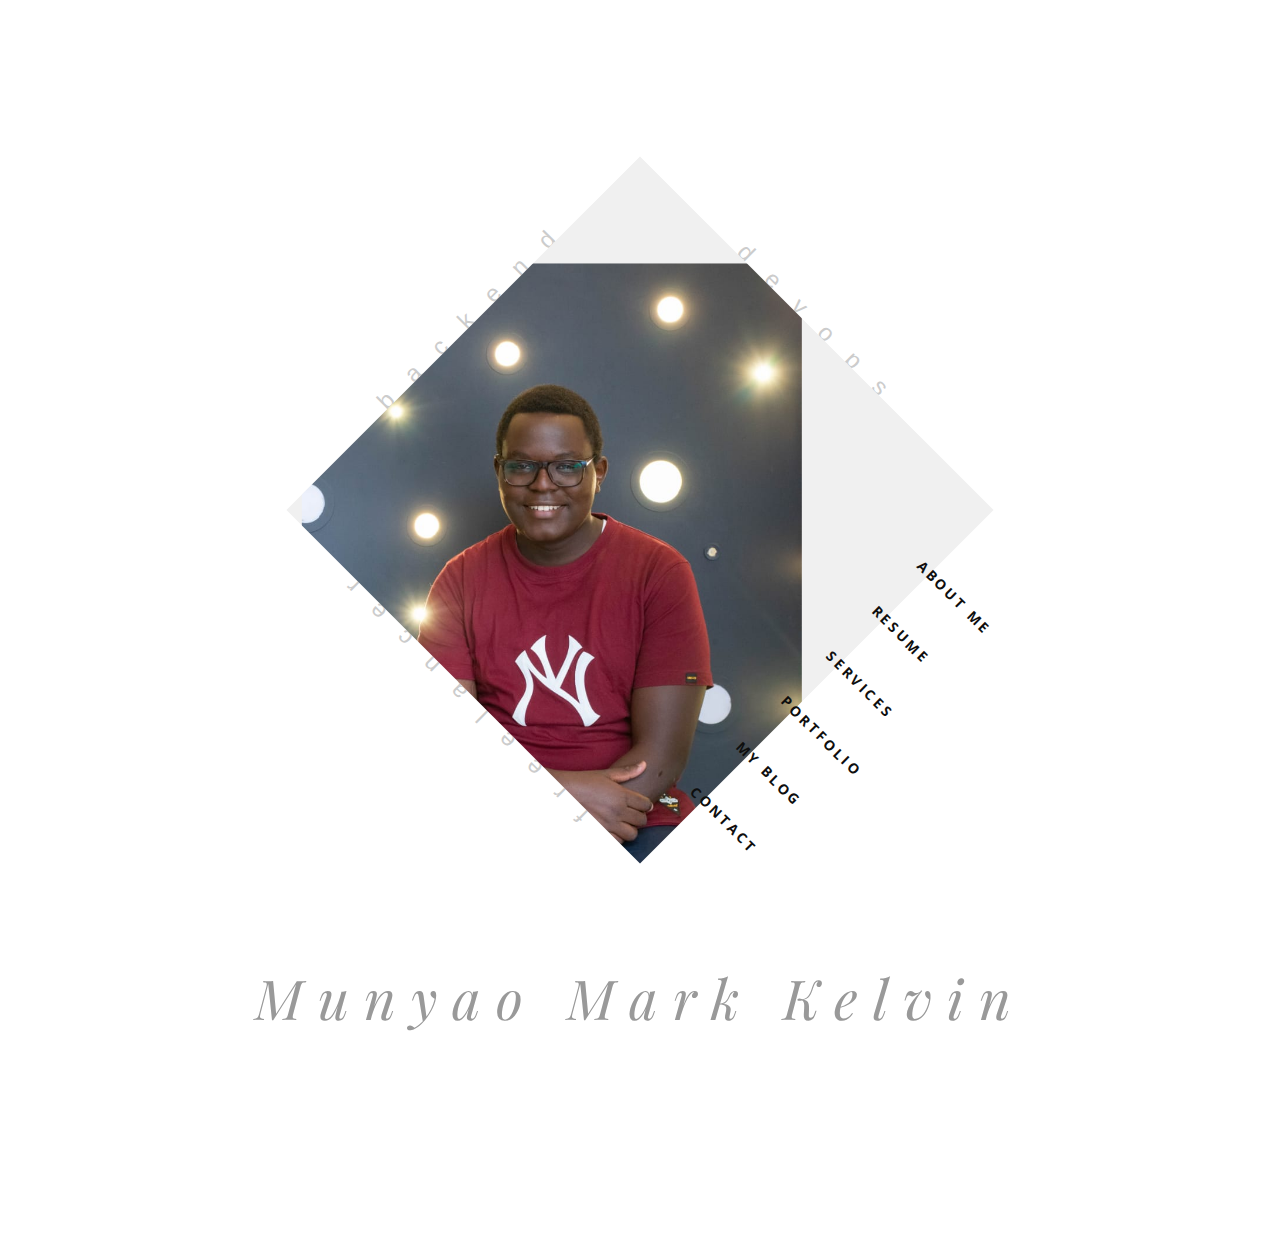
==== index.html @ 68ddbaa3 "initial commit" ====
<!DOCTYPE html>
<html class='no-js' >
	
	<head>
		<meta charset="utf-8">
		<meta http-equiv="X-UA-Compatible" content="IE=edge">
		<meta name="viewport" content="width=device-width, initial-scale=1">
		<!-- The above 3 meta tags *must* come first in the head; any other head content must come *after* these tags -->
	
		
		<title>Symp - Responsive One Page VCard/Resume HTML Template</title>
		
		<!--[if lt IE 9]>
		  <script src="//html5shim.googlecode.com/svn/trunk/html5.js"></script>
		<![endif]-->
		
		<link rel='stylesheet' type='text/css' href='bootstrap/css/bootstrap.min.css' >
		<link rel='stylesheet' type='text/css' href='css/ionicons.min.css' >
		
		<link rel='stylesheet' type='text/css' href='css/owl.carousel.css' >
		<link rel='stylesheet' type='text/css' href='css/owl.theme.css' >
		<link rel='stylesheet' type='text/css' href='css/owl.transitions.css' >
		<link rel='stylesheet' type='text/css' href='css/magnific-popup.css' >
		<link rel='stylesheet' type='text/css' href='css/style.css' >
		<link rel='stylesheet' type='text/css' href='css/color-default.css' >
		
		
	</head>
	
	<body style="background-color: rgb(73, 72, 72);">

		
		<!--=============================================================================
			Preloader
		===============================================================================-->
		<div id='preloader' >
			<div class='loader' >
				<img src='img/load.gif' alt='symp' >
			</div>
		</div>
		
		
		
		<!--=============================================================================
			Main Wrapper
		===============================================================================-->
		<div id='wrapper' >
			
			<!--=============================================================================
				Front Section
			===============================================================================-->
			<section class='front-section' >
				
				<div class='container' >
					
					
					<div class='transition-mask' ></div>
					
					
					<div class='front-person-img' >
						
						<!--person's image-->
						<img src='img/me.jpg' alt='Symp' >
						<!--/person's image-->
						
					</div>
					
					<!--person's titles-->
					<div class='front-person-titles' >
						
						<!--title1-->
						<span class='t1' >
							Backend
						</span>
						<!--/title1-->
						
						<!--title2-->
						<span class='t2' >
							DEVOPS
						</span>
						<!--/title2-->
						
						<!--title3-->
						<span class='t3' >
							Freelancer
						</span>
						<!--/title3-->
						
					</div>
					<!--/person's titles-->
					
					<nav class='front-person-links' >
						
						<!--
							navigation links, data-section attribute points towards the section with id to be opened. 
						-->
						
						<ul>
							
							<li>
								<a href='#' data-section='about' >About Me</a>
							</li>
							
							<li>
								<a href='#' data-section='resume' >Resume</a>
							</li>
							
							<li>
								<a href='#' data-section='services' >Services</a>
							</li>
							
							<li>
								<a href='#' data-section='portfolio' >Portfolio</a>
							</li>
							
							<li>
								<a href='#' data-section='blog' >My Blog</a>
							</li>
							
							<li>
								<a href='#' data-section='contact' >Contact</a>
							</li>
							
							
						</ul>
						
					</nav>
					
					
					
					<div class='front-heading text-center' >
						
						<h2>
							Munyao Mark Kelvin
						</h2>
						
					
						
					</div>
					
					
				</div>
				
			</section>
			<!--=============================================================================
				/Front Section
			===============================================================================-->
		
			<!--=============================================================================
				About Section
			===============================================================================-->
			<section id='about' class='about-section section' >
				
				<div class='basic-info section-block' >
					
					<div class='container' >
					
						<div class='section-header text-center' >
							
							<h2>Basic Info About Me</h2>
							
							<!--divider-->
							<div class='divider-draft center' ></div>
							<!--/divider-->
							
							
						</div>
						
						<div class='row' >
							
							<div class='col-md-4' >
								<div class='about-person-img' >
									
									<img src='img/me.jpg' alt='symp'>
									
								</div>
							
							</div>
							
							
							<div class='col-md-8 about-info' >
								
								
								
								
								<p>
									Lorem ipsum dolor sit amet, in quodsi vulputate pro. Ius illum vocent mediocritatem an, cum dicta iriure at. Ubique maluisset vel te, his dico vituperata ut. Pro ei phaedrum maluisset. Ex audire suavitate has, ei quodsi tacimates sapientem sed, pri zril ubique ut. Te cum tation munere noluisse. Enim torquatos ne pri, eum mollis salutandi corrumpit et, fugit apeirian duo ad. Ad oportere voluptatibus nec, sea ei civibus praesent. At timeam expetenda inciderint has. Invidunt constituto ne per, paulo omnium quaerendum his eu, cu congue consul cetero cum. Solet honestatis et eum. Lorem ipsum dolor sit amet, in quodsi vulputate pro. Ius illum vocent mediocritatem an, cum dicta iriure at. Ubique maluisset vel te, his dico vituperata ut. Pro ei phaedrum maluisset. Ex audire suavitate has, ei quodsi tacimates sapientem sed, pri zril ubique ut. Te cum tation munere noluisse. Enim torquatos ne pri, eum mollis salutandi corrumpit et, fugit apeirian duo ad.
								</p>
								
								<div class='clearfix' ></div>
								
								
								<ul class='info-list' >
									
									<li>
										<div class='inner' >
											<h4>Name</h4>
											<p>Munyao Mark Kelvin</p>
										</div>
									</li>
									<li>
										<div class='inner' >
											<h4>Age</h4>
											<p>21 Years</p>
										</div>
									</li>
									<li>
										<div class='inner' >
											<h4>Website</h4>
											<p>example.com</p>
										</div>
									</li>
									<li>
										<div class='inner' >
											<h4>Hometown</h4>
											<p>Nairobi</p>
										</div>
									</li>
									
									
									
								</ul>
								
								<a href='#' class='symp-btn' >Hire Me For Work</a>
								
								<a href='#' class='symp-btn link-btn' ><i class='ion-ios-download' ></i>Download Resume</a>
								
							</div>
						
							
						
						</div>
						
						
						
						
					</div>
					
					
				</div>
				
				
				
				
					
				
				
				
				
				<div class='footer bg-lightgray section-block' >
					
					<div class='container' >
						
						<div class='row' >
							
							<div class='col-xs-6 text-left' >
								<h4>Johny Doe</h4>
							</div>
							
							<div class='col-xs-6 text-right' >
								<ul class='footer-social' >
									<li>
										<a href='#' >
											<i class='ion-social-facebook' ></i>
										</a>
									</li>
									<li>
										<a href='#' >
											<i class='ion-social-twitter' ></i>
										</a>
									</li>
									<li>
										<a href='#' >
											<i class='ion-social-pinterest' ></i>
										</a>
									</li>
									<li>
										<a href='#' >
											<i class='ion-social-dribbble' ></i>
										</a>
									</li>
								</ul>
							</div>
							
						</div>
						
						
					</div>
					
				</div>
				
				
			</section>
			<!--=============================================================================
				/About Section
			===============================================================================-->
			
			<!--=============================================================================
				Resume Section
			===============================================================================-->
			<section id='resume' class='resume-section section' >
				
				<div class='container' >
					<div class='row' >
						<div class='col-md-6 col-md-offset-3' >
							<div class='section-header text-center' >
								
								<h2 class='animate text-over-block' >My Resume</h2>
								
								<!--divider-->
								<div class='divider-draft center' ></div>
								<!--/divider-->
								
								
							</div>
						</div>
					</div>
				</div>
				
				<div class='timeline-block section-block' >
					<div class='container' >
						<ul class='timeline' >
							
							<li class='timeline-header' >
								<h4>Education</h4>
							</li>
							
							<li>
								
								<div class='timeline-desc' >
									
									<h4>2021-2022</h4>
									
								</div>
								
								<div class='timeline-content' >
									
									<h4>Software Engineering</h4>
									<span>@Moringa School</span>
									
									<p>
										Consul latine iudicabit eu vel. Cu has animal eruditi voluptatibus. Eu volumus explicari sed. Mel mutat vituperata suscipiantur et, et fabellas explicari adipiscing quo.
									</p>
									
								</div>
								
							</li>
							
						
									
								
							
							<li class='timeline-header' >
								<h4>Experience</h4>
							</li>
							
							
							<li>
								
								<div class='timeline-desc' >
									
									<h4>2005-2007</h4>
									
								</div>
								
								<div class='timeline-content' >
									
									<h4>Web Designer</h4>
									<span>@Themeforest</span>
									
									<p>
										Consul latine iudicabit eu vel. Cu has animal eruditi voluptatibus. Eu volumus explicari sed. Mel mutat vituperata suscipiantur et, et fabellas explicari adipiscing quo.
									</p>
									
								</div>
								
							</li>
							
							<li class='inverse' >
								
								<div class='timeline-desc' >
									
									<h4>2005-2007</h4>
									
								</div>
								
								<div class='timeline-content' >
									
									<h4>Web Developer</h4>
									<span>@CodeCanyon</span>
									
									<p>
										Consul latine iudicabit eu vel. Cu has animal eruditi voluptatibus. Eu volumus explicari sed. Mel mutat vituperata suscipiantur et, et fabellas explicari adipiscing quo.
									</p>
									
								</div>
								
							</li>
							
							<li>
								
								<div class='timeline-desc' >
									
									<h4>2005-2007</h4>
									
								</div>
								
								<div class='timeline-content' >
									
									<h4>Blogger</h4>
									<span>@blogspot</span>
									
									<p>
										Consul latine iudicabit eu vel. Cu has animal eruditi voluptatibus. Eu volumus explicari sed. Mel mutat vituperata suscipiantur et, et fabellas explicari adipiscing quo.
									</p>
									
								</div>
								
							</li>
							
							
						</ul>
					</div>
				</div>
				
				
				
				
				<div class='footer bg-lightgray section-block' >
					
					<div class='container' >
						
						<div class='row' >
							
							<div class='col-xs-6 text-left' >
								<h4>Johny Doe</h4>
							</div>
							
							<div class='col-xs-6 text-right' >
								<ul class='footer-social' >
									<li>
										<a href='#' >
											<i class='ion-social-facebook' ></i>
										</a>
									</li>
									<li>
										<a href='#' >
											<i class='ion-social-twitter' ></i>
										</a>
									</li>
									<li>
										<a href='#' >
											<i class='ion-social-pinterest' ></i>
										</a>
									</li>
									<li>
										<a href='#' >
											<i class='ion-social-dribbble' ></i>
										</a>
									</li>
								</ul>
							</div>
							
						</div>
						
						
					</div>
					
				</div>
				
				
			</section>
			<!--=============================================================================
				/Resume Section
			===============================================================================-->
			
			
			<!--=============================================================================
				Services Section
			===============================================================================-->
			<section id='services' class='services-section section' >
				
				<div class='container' >
					<div class='row' >
						<div class='col-md-6 col-md-offset-3' >
							<div class='section-header main-title text-center' >
								
								<h2 class='animate text-over-block' >My Services</h2>
								
								<!--divider-->
								<div class='divider-draft center' ></div>
								<!--/divider-->
								
								<p>
									I provide <b>high quality</b> services. My services that I provide are listed below. Hope you will like them. Lorem ipsum dolor.
								</p>
								
							</div>
						</div>
					</div>
				</div>
				
				<div class='services-block section-block' >
					
					<div class='container' >
						
						<div class='row' >
							
							<div class='col-md-3' >
								<div class='service' >
									<div class='icon' >
										<i class='ion-ios-camera' ></i>
									</div>
									
									<div class='content' >
										
										<h4>Photography</h4>
										
										<p>
											Ut aboramus, numquam corpora qui naex. Dolore aliquando id duo, voluptua laboramus quo ad.
										</p>
										
									</div>
								</div>
							</div>
							
							<div class='col-md-3' >
								<div class='service' >
									<div class='icon' >
										<i class='ion-code' ></i>
									</div>
									
									<div class='content' >
										
										<h4>Coding</h4>
										
										<p>
											Ut aboramus, numquam corpora qui naex. Dolore aliquando id duo, voluptua laboramus quo ad.
										</p>
										
									</div>
								</div>
							</div>
							
							<div class='col-md-3' >
								<div class='service' >
									<div class='icon' >
										<i class='ion-ios-lightbulb' ></i>
									</div>
									
									<div class='content' >
										
										<h4>Creativity</h4>
										
										<p>
											Ut aboramus, numquam corpora qui naex. Dolore aliquando id duo, voluptua laboramus quo ad.
										</p>
										
									</div>
								</div>
							</div>
							
							<div class='col-md-3' >
								<div class='service' >
									<div class='icon' >
										<i class='ion-ios-monitor' ></i>
									</div>
									
									<div class='content' >
										
										<h4>Web Design</h4>
										
										<p>
											Ut aboramus, numquam corpora qui naex. Dolore aliquando id duo, voluptua laboramus quo ad.
										</p>
										
									</div>
								</div>
							</div>
							
						</div>
						
						<div class='row' >
							
							<div class='col-md-3' >
								<div class='service' >
									<div class='icon' >
										<i class='ion-ios-camera' ></i>
									</div>
									
									<div class='content' >
										
										<h4>Photography</h4>
										
										<p>
											Ut aboramus, numquam corpora qui naex. Dolore aliquando id duo, voluptua laboramus quo ad.
										</p>
										
									</div>
								</div>
							</div>
							
							<div class='col-md-3' >
								<div class='service' >
									<div class='icon' >
										<i class='ion-code' ></i>
									</div>
									
									<div class='content' >
										
										<h4>Coding</h4>
										
										<p>
											Ut aboramus, numquam corpora qui naex. Dolore aliquando id duo, voluptua laboramus quo ad.
										</p>
										
									</div>
								</div>
							</div>
							
							<div class='col-md-3' >
								<div class='service' >
									<div class='icon' >
										<i class='ion-ios-lightbulb' ></i>
									</div>
									
									<div class='content' >
										
										<h4>Creativity</h4>
										
										<p>
											Ut aboramus, numquam corpora qui naex. Dolore aliquando id duo, voluptua laboramus quo ad.
										</p>
										
									</div>
								</div>
							</div>
							
							<div class='col-md-3' >
								<div class='service' >
									<div class='icon' >
										<i class='ion-ios-monitor' ></i>
									</div>
									
									<div class='content' >
										
										<h4>Web Design</h4>
										
										<p>
											Ut aboramus, numquam corpora qui naex. Dolore aliquando id duo, voluptua laboramus quo ad.
										</p>
										
									</div>
								</div>
							</div>
							
						</div>
						
					</div>
					
				</div>
				
				
				
				<div class='process-block bg-lightgray section-block' >
					<div class='container' >
						
						<div class='section-header text-center' >
							<h2>Work Process</h2>
							<!--divider-->
							<div class='divider-draft center' ></div>
							<!--/divider-->
						</div>
						
						<div class='row' >
							
							<div class='col-md-3' >
								
								<div class='process' >
									
									<div class='number' >
										<span>01</span>
									</div>
									
									<div class='content' >
										
										<h4>Design</h4>
										
										<p>
											Lorem ipsum dolor sit amet is simply a dummy text used by typeset industries. Lorem ipsum dolor.
										</p>
										
									</div>
									
								</div>
								
							</div>
							
							<div class='col-md-3' >
								
								<div class='process' >
									
									<div class='number' >
										<span>02</span>
									</div>
									
									<div class='content' >
										
										<h4>Develop</h4>
										
										<p>
											Lorem ipsum dolor sit amet is simply a dummy text used by typeset industries. Lorem ipsum dolor.
										</p>
										
									</div>
									
								</div>
								
							</div>
							
							<div class='col-md-3' >
								
								<div class='process' >
									
									<div class='number' >
										<span>03</span>
									</div>
									
									<div class='content' >
										
										<h4>Publish</h4>
										
										<p>
											Lorem ipsum dolor sit amet is simply a dummy text used by typeset industries. Lorem ipsum dolor.
										</p>
										
									</div>
									
								</div>
								
							</div>
							
							<div class='col-md-3' >
								
								<div class='process last' >
									
									<div class='number' >
										<span>04</span>
									</div>
									
									<div class='content' >
										
										<h4>Enjoy</h4>
										
										<p>
											Lorem ipsum dolor sit amet is simply a dummy text used by typeset industries. Lorem ipsum dolor.
										</p>
										
									</div>
									
								</div>
								
							</div>
							
							
							
						</div>
						
					</div>
				</div>
				
				<div class='testimonials-block section-block' >
					<div class='container' >
					
						<div class='section-header text-center' >
							
							<h2 class='animate text-over-block' >Testimonials</h2>
								
							<!--divider-->
							<div class='divider-draft center' ></div>
							<!--/divider-->
							
							
						</div>
						
						<div class='row' >
							
							<div class='col-md-8 col-md-offset-2' >
								
								<div class='testimonials-slider' >
									
									<div class='testimonial' >
										<p>
											Ad oportere voluptatibus nec, sea ei civibus praesent. At timeam expetenda inciderint has. Invidunt constituto ne per, paulo omnium quaerendum his eu, cu congue consul cetero. Invidunt constituto ne per, paulo omnium quaerendum his eu, cu congue consul cetero.
										</p>
										
										<div class='author' >
											<h4>Jack Smith</h4>
											<p>CEO at Google</p>
										</div>
									</div>
									
									<div class='testimonial' >
										<p>
											Ad oportere voluptatibus nec, sea ei civibus praesent. At timeam expetenda inciderint has. Invidunt constituto ne per, paulo omnium quaerendum his eu, cu congue consul cetero. Invidunt constituto ne per, paulo omnium quaerendum his eu, cu congue consul cetero.
										</p>
										
										<div class='author' >
											<h4>Jessica Smith</h4>
											<p>CEO at Google</p>
										</div>
									</div>
									
									<div class='testimonial' >
										<p>
											Ad oportere voluptatibus nec, sea ei civibus praesent. At timeam expetenda inciderint has. Invidunt constituto ne per, paulo omnium quaerendum his eu, cu congue consul cetero. Invidunt constituto ne per, paulo omnium quaerendum his eu, cu congue consul cetero.
										</p>
										
										<div class='author' >
											<h4>Jim Smith</h4>
											<p>CEO at Google</p>
										</div>
									</div>
									
									
									
									
								</div>
								
							</div>
							
						</div>
					
					</div>
				</div>
				
				<div class='footer bg-lightgray section-block' >
					
					<div class='container' >
						
						<div class='row' >
							
							<div class='col-xs-6 text-left' >
								<h4>Johny Doe</h4>
							</div>
							
							<div class='col-xs-6 text-right' >
								<ul class='footer-social' >
									<li>
										<a href='#' >
											<i class='ion-social-facebook' ></i>
										</a>
									</li>
									<li>
										<a href='#' >
											<i class='ion-social-twitter' ></i>
										</a>
									</li>
									<li>
										<a href='#' >
											<i class='ion-social-pinterest' ></i>
										</a>
									</li>
									<li>
										<a href='#' >
											<i class='ion-social-dribbble' ></i>
										</a>
									</li>
								</ul>
							</div>
							
						</div>
						
						
					</div>
					
				</div>
				
				
			</section>
			<!--=============================================================================
				/Services Section
			===============================================================================-->
			
			
			<!--=============================================================================
				Portfolio Section
			===============================================================================-->
			<section id='portfolio' class='portfolio-section section' >
				
				<div class='portfolio-block section-block' >
					
					<div class='container' >
					
						<div class='row' >
							<div class='col-md-6 col-md-offset-3' >
								
								<div class='section-header text-center' >
								
									<h2 class='animate text-over-block' >Portfolio</h2>
									
									<!--divider-->
									<div class='divider-draft center' ></div>
									<!--/divider-->
									
									<p>
										Check out my works. Lorem ipsum dolor sit amet is simply a dummy text. Lorem ipsum dolor sit amet.
									</p>
								
								</div>
								
							</div>
						</div>
						
						<div id='portfolio-filters' >
							<ul>
								<li>
									<a href='#' data-group='all' class='active' >All</a>
								</li>
								<li>
									<a href='#' data-group='web' >Web</a>
								</li>
								<li>
									<a href='#' data-group='tech' >Tech</a>
								</li>
								<li>
									<a href='#' data-group='photography' >Photography</a>
								</li>
							</ul>
						</div>
						
						<div id='portfolio-grid' class='portfolio-items' >
							
							<div class='item' data-groups='["all","web","photography"]' >
								<div class='inner' >
									
									<img alt='symp' src='img/portfolio/1.jpg' >
									
									<div class='caption' >
										
										<div class='caption-inner' >
										
											<h4>Project Title</h4>
											
											<ul class='links' >
												
												<li>
													<a href='work.html' >
														<i class='ion-ios-plus-empty' ></i>
													</a>
												</li>
												
												<li>
													<a href='img/portfolio/1.jpg' class='image-link' >
														<i class='ion-ios-search' ></i>
													</a>
												</li>
												
											</ul>
										
										</div>
										
										
									</div>
									
								</div>
							</div>
							
							<div class='item' data-groups='["all","photography","tech"]' >
								<div class='inner' >
									
									<img alt='symp' src='img/portfolio/2.jpg' >
									
									<div class='caption' >
										
										<div class='caption-inner' >
										
											<h4>Project Title</h4>
											
											<ul class='links' >
												
												<li>
													<a href='work.html' >
														<i class='ion-ios-plus-empty' ></i>
													</a>
												</li>
												
												<li>
													<a href='img/portfolio/2.jpg' class='image-link' >
														<i class='ion-ios-search' ></i>
													</a>
												</li>
												
											</ul>
										
										</div>
										
										
									</div>
									
								</div>
							</div>
							
							<div class='item' data-groups='["all","web","tech"]' >
								<div class='inner' >
									
									<img alt='symp' src='img/portfolio/3.jpg' >
									
									<div class='caption' >
										
										<div class='caption-inner' >
										
											<h4>Project Title</h4>
											
											<ul class='links' >
												
												<li>
													<a href='work.html' >
														<i class='ion-ios-plus-empty' ></i>
													</a>
												</li>
												
												<li>
													<a href='img/portfolio/3.jpg' class='image-link' >
														<i class='ion-ios-search' ></i>
													</a>
												</li>
												
											</ul>
										
										</div>
										
										
									</div>
									
								</div>
							</div>
							
							<div class='item' data-groups='["all","web"]' >
								<div class='inner' >
									
									<img alt='symp' src='img/portfolio/4.jpg' >
									
									<div class='caption' >
										
										<div class='caption-inner' >
										
											<h4>Project Title</h4>
											
											<ul class='links' >
												
												<li>
													<a href='work.html' >
														<i class='ion-ios-plus-empty' ></i>
													</a>
												</li>
												
												<li>
													<a href='img/portfolio/4.jpg' class='image-link' >
														<i class='ion-ios-search' ></i>
													</a>
												</li>
												
											</ul>
										
										</div>
										
										
									</div>
									
								</div>
							</div>
							
							<div class='item' data-groups='["all","tech"]' >
								<div class='inner' >
									
									<img alt='symp' src='img/portfolio/5.jpg' >
									
									<div class='caption' >
										
										<div class='caption-inner' >
										
											<h4>Project Title</h4>
											
											<ul class='links' >
												
												<li>
													<a href='work.html' >
														<i class='ion-ios-plus-empty' ></i>
													</a>
												</li>
												
												<li>
													<a href='img/portfolio/5.jpg' class='image-link' >
														<i class='ion-ios-search' ></i>
													</a>
												</li>
												
											</ul>
										
										</div>
										
										
									</div>
									
								</div>
							</div>
							
							<div class='item' data-groups='["all","photography"]' >
								<div class='inner' >
									
									<img alt='symp' src='img/portfolio/6.jpg' >
									
									<div class='caption' >
										
										<div class='caption-inner' >
										
											<h4>Project Title</h4>
											
											<ul class='links' >
												
												<li>
													<a href='work.html' >
														<i class='ion-ios-plus-empty' ></i>
													</a>
												</li>
												
												<li>
													<a href='img/portfolio/6.jpg' class='image-link' >
														<i class='ion-ios-search' ></i>
													</a>
												</li>
												
											</ul>
										
										</div>
										
										
									</div>
									
								</div>
							</div>
							
							<div class='item' data-groups='["all","web"]' >
								<div class='inner' >
									
									<img alt='symp' src='img/portfolio/7.jpg' >
									
									<div class='caption' >
										
										<div class='caption-inner' >
										
											<h4>Project Title</h4>
											
											<ul class='links' >
												
												<li>
													<a href='work.html' >
														<i class='ion-ios-plus-empty' ></i>
													</a>
												</li>
												
												<li>
													<a href='img/portfolio/7.jpg' class='image-link' >
														<i class='ion-ios-search' ></i>
													</a>
												</li>
												
											</ul>
										
										</div>
										
										
									</div>
									
								</div>
							</div>
							
							<div class='item' data-groups='["all","tech"]' >
								<div class='inner' >
									
									<img alt='symp' src='img/portfolio/8.jpg' >
									
									<div class='caption' >
										
										<div class='caption-inner' >
										
											<h4>Project Title</h4>
											
											<ul class='links' >
												
												<li>
													<a href='work.html' >
														<i class='ion-ios-plus-empty' ></i>
													</a>
												</li>
												
												<li>
													<a href='img/portfolio/8.jpg' class='image-link' >
														<i class='ion-ios-search' ></i>
													</a>
												</li>
												
											</ul>
										
										</div>
										
										
									</div>
									
								</div>
							</div>
							
							<div class='item' data-groups='["all","photography"]' >
								<div class='inner' >
									
									<img alt='symp' src='img/portfolio/9.jpg' >
									
									<div class='caption' >
										
										<div class='caption-inner' >
										
											<h4>Project Title</h4>
											
											<ul class='links' >
												
												<li>
													<a href='work.html' >
														<i class='ion-ios-plus-empty' ></i>
													</a>
												</li>
												
												<li>
													<a href='img/portfolio/9.jpg' class='image-link' >
														<i class='ion-ios-search' ></i>
													</a>
												</li>
												
											</ul>
										
										</div>
										
										
									</div>
									
								</div>
							</div>
							
							
							
						</div>
						
					</div>
					
				</div>
				
				<div class='footer bg-lightgray section-block' >
					
					<div class='container' >
						
						<div class='row' >
							
							<div class='col-xs-6 text-left' >
								<h4>Johny Doe</h4>
							</div>
							
							<div class='col-xs-6 text-right' >
								<ul class='footer-social' >
									<li>
										<a href='#' >
											<i class='ion-social-facebook' ></i>
										</a>
									</li>
									<li>
										<a href='#' >
											<i class='ion-social-twitter' ></i>
										</a>
									</li>
									<li>
										<a href='#' >
											<i class='ion-social-pinterest' ></i>
										</a>
									</li>
									<li>
										<a href='#' >
											<i class='ion-social-dribbble' ></i>
										</a>
									</li>
								</ul>
							</div>
							
						</div>
						
						
					</div>
					
				</div>
				
			</section>
			<!--=============================================================================
				/Portfolio Section
			===============================================================================-->
			
			
			<!--=============================================================================
				Blog Section
			===============================================================================-->
			<section id='blog' class='blog-section section' >
				
				<div class='container' >
					
					<div class='row' >
						
						<div class='col-md-6 col-md-offset-3' >
							<div class='section-header text-center' >
								
								<h2>My Blog</h2>
								
								<!--divider-->
								<div class='divider-draft center' ></div>
								<!--/divider-->
								
								<p>
									This are some of the blog post i have written as a way to share some techniques.
								</p>
								
							</div>
						</div>
						
					</div>
					
				</div>
			
				<div class='posts-block section-block' >
					
					<div class='container' >
						
						<div class='row' >
							
							<div class='col-md-8' >
								
								<div class='post' >
									
									<div class='media' >
										<img alt='symp' src='img/bg2.jpg' >
									</div>
									
									<div class='content' >
										
										<h4>
											<a href='post.html' >
												Simple Post With Image
											</a>
										</h4>
										
										<ul class='post-icons' >
											
											<li>
												<i class='ion-ios-person' ></i>
												<span>Johny Doe</span>
											</li>
											
											<li>
												<i class='ion-ios-clock' ></i>
												<span>14 June 2015</span>
											</li>
											
											<li>
												<i class='ion-ios-chatbubble' ></i>
												<span>5</span>
											</li>
											
											
											
										</ul>
										
										<p>
											Cu illud lorem putent vel. Eum in movet nostrum referrentur. His ne tantas tractatos. Sit eu saperet antiopam scripserit. Ei albucius consequuntur sea, no nominavi fabellas phaedrum his....
										</p>
										
										<a href='post.html' class='read-more' >
											Read More
											<i class='ion-ios-arrow-thin-right' ></i>
										</a>
										
									</div>
									
								</div>
								
								<div class='post' >
									
									<div class='media' >
										<img alt='symp' src='img/bg2.jpg' >
									</div>
									
									<div class='content' >
										
										<h4>
											<a href='post.html' >
												Simple Post With Image
											</a>
										</h4>
										
										<ul class='post-icons' >
											
											<li>
												<i class='ion-ios-person' ></i>
												<span>Johny Doe</span>
											</li>
											
											<li>
												<i class='ion-ios-clock' ></i>
												<span>14 June 2015</span>
											</li>
											
											<li>
												<i class='ion-ios-chatbubble' ></i>
												<span>5</span>
											</li>
											
											
											
										</ul>
										
										<p>
											Cu illud lorem putent vel. Eum in movet nostrum referrentur. His ne tantas tractatos. Sit eu saperet antiopam scripserit. Ei albucius consequuntur sea, no nominavi fabellas phaedrum his....
										</p>
										
										<a href='post.html' class='read-more' >
											Read More
											<i class='ion-ios-arrow-thin-right' ></i>
										</a>
										
									</div>
									
								</div>
								
								<div class='post' >
									
									<div class='media' >
										<img alt='symp' src='img/bg2.jpg' >
									</div>
									
									<div class='content' >
										
										<h4>
											<a href='post.html' >
												Simple Post With Image
											</a>
										</h4>
										
										<ul class='post-icons' >
											
											<li>
												<i class='ion-ios-person' ></i>
												<span>Johny Doe</span>
											</li>
											
											<li>
												<i class='ion-ios-clock' ></i>
												<span>14 June 2015</span>
											</li>
											
											<li>
												<i class='ion-ios-chatbubble' ></i>
												<span>5</span>
											</li>
											
											
											
										</ul>
										
										<p>
											Cu illud lorem putent vel. Eum in movet nostrum referrentur. His ne tantas tractatos. Sit eu saperet antiopam scripserit. Ei albucius consequuntur sea, no nominavi fabellas phaedrum his....
										</p>
										
										<a href='post.html' class='read-more' >
											Read More
											<i class='ion-ios-arrow-thin-right' ></i>
										</a>
										
									</div>
									
								</div>
								
								<div class='post-more' >
									<a href='#' class='more-link' >
										Load More
									</a>
								</div>
								
							</div>
							
							<div class='col-md-4' >
								
								<div class='sidebar' >
									
									<div class='sidebar-widget' >
										
										<div class='search-box' >
											
											<input type='text' placeholder='Search' class='search-input' >
											
											<a class='search-btn' href='#' >
												<i class='ion-ios-search' ></i>
											</a>
											
										</div>
										
									</div>
									
									<div class='sidebar-widget' >
										<div class='categories-widget' >
										
											<div class='widget-header' >
												<h4>
													<i class='ion-ios-folder' ></i> Categories
												</h4>
											</div>
											
											<ul class='sidebar-list' >
												
												<li>
													<a href='#' >Web Design</a>
												</li>
												
												<li>
													<a href='#' >Travel</a>
												</li>
												
												<li>
													<a href='#' >Life Style</a>
												</li>
												
												<li>
													<a href='#' >Photography</a>
												</li>
												
												<li>
													<a href='#' >Technology</a>
												</li>
												
												
												
											</ul>
										
										</div>
									</div>
									
									<div class='sidebar-widget' >
										
										<div class='widget-header' >
											<h4>
												<i class='ion-document' ></i>
												Recent Posts
											</h4>
										</div>
										
										
											<ul class='sidebar-list' >
												
												<li>
													<a href='#' >
														Your Recent Post's Title. Lorem ipsum dolor sit amet is simply a dummy text.
													</a>
												</li>
												
												<li>
													<a href='#' >
														Your Recent Post's Title. Lorem ipsum dolor sit amet is simply a dummy text.
													</a>
												</li>
												
												<li>
													<a href='#' >
														Your Recent Post's Title. Lorem ipsum dolor sit amet is simply a dummy text.
													</a>
												</li>
												
												<li>
													<a href='#' >
														Your Recent Post's Title. Lorem ipsum dolor sit amet is simply a dummy text.
													</a>
												</li>
												
												
												
											</ul>
										
										
									</div>
									
									<div class='sidebar-widget' >
										<div class='widget-header' >
											
											<h4>
												<i class='ion-archive' ></i>
												Archives
											</h4>
											
											<ul class='sidebar-list' >
												
												<li>
													<a href='#' >
														June (14)
													</a>
												</li>
												
												<li>
													<a href='#' >
														July (10)
													</a>
												</li>
												
												<li>
													<a href='#' >
														August(6)
													</a>
												</li>
												
												
												<li>
													<a href='#' >
														September(7)
													</a>
												</li>
												
												
											
											</ul>
											
										</div>
									</div>
									
									<div class='sidebar-widget' >
										<div class='widget-header' >
											<h4>
												<i class='ion-ios-pricetag' ></i>
												Tags
											</h4>
										</div>
										
										<ul class='sidebar-list list-inline' >
											<li>
												<a href='#' >Design</a>
											</li>
											<li>
												<a href='#' >Tech</a>
											</li>
											<li>
												<a href='#' >Web</a>
											</li>
											<li>
												<a href='#' >Modern</a>
											</li>
											<li>
												<a href='#' >Photography</a>
											</li>
											<li>
												<a href='#' >Life</a>
											</li>
											<li>
												<a href='#' >App</a>
											</li>
											<li>
												<a href='#' >Template</a>
											</li>
											
										</ul>
										
									</div>
									
								</div>
								
							</div>
							
						
						</div>
						
					</div>
					
				</div>
				
				
				<div class='footer bg-lightgray section-block' >
					
					<div class='container' >
						
						<div class='row' >
							
							<div class='col-xs-6 text-left' >
								<h4>Johny Doe</h4>
							</div>
							
							<div class='col-xs-6 text-right' >
								<ul class='footer-social' >
									<li>
										<a href='#' >
											<i class='ion-social-facebook' ></i>
										</a>
									</li>
									<li>
										<a href='#' >
											<i class='ion-social-twitter' ></i>
										</a>
									</li>
									<li>
										<a href='#' >
											<i class='ion-social-pinterest' ></i>
										</a>
									</li>
									<li>
										<a href='#' >
											<i class='ion-social-dribbble' ></i>
										</a>
									</li>
								</ul>
							</div>
							
						</div>
						
						
					</div>
					
				</div>
				
				
			</section>
			<!--=============================================================================
				/Blog Section
			===============================================================================-->
			
			
			<!--=============================================================================
				Contact Section
			===============================================================================-->
			<section id='contact' class='contact-section section' >
				
				<div class='contact-block section-block' >
					<div class='container' >
						<div class='row' >
							<div class='col-md-6 col-md-offset-3' >
							
								<div class='section-header text-center' >
									<h2 class='animate text-over-block' >Contact Me</h2>
									<!--divider-->
									<div class='divider-draft center' ></div>
									<!--/divider-->
									<p>
										I'm available for freelancing. If you want something to be built or just to say hi, feel free to shoot me a message.
									</p>
								</div>
							
							</div>
						</div>
						
						<div class='row' >
							<div class='col-md-8 col-md-offset-2' >
								
								<form id='contact-form' class='contact-form' action='mail.php' method='post' data-toggle='validator' >
									
									<div id='contact-form-result' ></div>
									
									<div class='row' >
										
										<div class='col-md-6' >
											
											<div class='form-group' >
												<input type='text' class='form-control' placeholder='Name' required>
												
												<div class='help-block with-errors' ></div>
											</div>
										
										</div>
										
										<div class='col-md-6' >
											<div class='form-group' >
												<input type='email' class='form-control' placeholder='Email' required>
												
												<div class='help-block with-errors' ></div>
							
											</div>
										</div>
										
									</div>
									
									<div class='row' >
										
										<div class='col-md-6' >
											<div class='form-group' >
												<input type='text' class='form-control' placeholder='Phone' required>
												<div class='help-block with-errors' ></div>
												
											</div>
										</div>
										
										<div class='col-md-6' >
											<div class='form-group' >
												<input type='text' class='form-control' placeholder='Website' required>
												<div class='help-block with-errors' ></div>
												
											</div>
										</div>
										
									</div>
									
									<div class='form-group' >
										<textarea rows='5' class='form-control' placeholder='Message' required></textarea>
										<div class='help-block with-errors' ></div>
									</div>
									
									<div class='form-group text-center' >
										<button type='submit' class='symp-btn' >Send Message</button>
									</div>
									
									
								</form>
							</div>
						</div>

						
					</div>
				</div>
			
				
				<div class='footer bg-lightgray section-block' >
					
					<div class='container' >
						
						<div class='row' >
							
							<div class='col-xs-6 text-left' >
								<h4>Johny Doe</h4>
							</div>
							
							<div class='col-xs-6 text-right' >
								<ul class='footer-social' >
									<li>
										<a href='#' >
											<i class='ion-social-facebook' ></i>
										</a>
									</li>
									<li>
										<a href='#' >
											<i class='ion-social-twitter' ></i>
										</a>
									</li>
									<li>
										<a href='#' >
											<i class='ion-social-pinterest' ></i>
										</a>
									</li>
									<li>
										<a href='#' >
											<i class='ion-social-dribbble' ></i>
										</a>
									</li>
								</ul>
							</div>
							
						</div>
						
						
					</div>
					
				</div>
				
				
			</section>
			<!--=============================================================================
				/Contact Section
			===============================================================================-->
			
			
			<!--close button-->
			<div class='close-btn' >
				<span></span>
				<span></span>
			</div>
			<!--/close button-->
			
			
		</div>
		<!--=============================================================================
			/Main Wrapper
		===============================================================================-->
		
		
		<!--=============================================================================
			JavaScript Files
		===============================================================================-->
		<script src='js/jquery.min.js' ></script>
		<script src='js/jquery.stellar.min.js' ></script>
		<script src='js/modernizr.js' ></script>
		<script src='js/owl.carousel.min.js' ></script>
		<script src='js/jquery.shuffle.min.js' ></script>
		<script src='js/jquery.magnific-popup.min.js' ></script>
		<script src='js/validator.min.js' ></script>
		<script src='js/smoothscroll.js' ></script>
		<script src='js/script.js' ></script>
		
		
		
	</body>
	
</html>
---- css/style.css ----
/*=======================================================================
	
	Item Name 		|		Symp - Responsive One Page VCard/Resume Template
	
	Author Name		|		Noman Ali Samejo
	
-------------------------------------------------------------------------
	CSS Structure
-------------------------------------------------------------------------
	
	01- General CSS
	02- Preloader
	03- Front Section
	04- About Section
	05- Resume Section
	06- Services Section
	07- Blog Section
	08- Portfolio Section
	09- Contact Section
	10- Work Page
	11- Single Post Page
	12- Responsive CSS
	
	*Colors are in separate files.
	
=======================================================================*/






/*Importing Google Fonts */
@import url(https://fonts.googleapis.com/css?family=Raleway:400,700,600,300|Playfair+Display:700italic,400italic|Crimson+Text:400italic,600italic|Open+Sans:400,700);

/*=======================================================================
	General CSS
=======================================================================*/
*{
	margin:0;
	padding:0;
	outline:none;
	font-family: Open Sans, sans-serif;
}
h1, h2, h3, h4, h5, h6,
.h1, .h2, .h3, .h4, .h5, .h6{
	font-weight:bold;
	font-family: Raleway, sans-serif;
}
::-webkit-scrollbar{
	height:10px;
	width:10px;
	background:#FFF;
}
::-webkit-scrollbar-thumb{
	background:#BBB;
	border:solid 2px #FFF;
}
::-webkit-scrollbar-thumb:hover{
	background:#888;
}
::-moz-scrollbar{
	height:10px;
	width:10px;
	background:#FFF;
}
::-moz-scrollbar-thumb{
	background:#BBB;
	border:solid 2px #FFF;
}
::-moz-scrollbar-thumb:hover{
	background:#888;
}
img{
	max-width:100%;
}
.parallax{
	background-size:cover;
}
body.section-show{
	overflow:hidden;
}
body a.close-btn,
body.section-show .close-btn{
	opacity:1;
	z-index:100;
	-webkit-transition:opacity .4s 1.2s ease, background .3s ease;
	-moz-transition:opacity .4s 1.2s ease, background .3s ease;
	transition:opacity .4s 1.2s ease, background .3s ease;
	overflow:hidden;
}
.close-btn{
	position:fixed;
	height:64px;
	width:64px;
	cursor:pointer;
	display:block;
	top:18px;
	right:18px;
	opacity:0;
	z-index:-99;
}
.close-btn > span{
	height:3px;
	width:40px;
	background:#BBB;
	position:absolute;
	top:50%;
	left:50%;
	margin-left:-20px;
	margin-top:-1.5px;
}
.close-btn > span:before{
	content: ' ';
	position:absolute;
	top:0;
	width:0;
	height:inherit;
	background:#B7A389;
}
.close-btn > span:nth-of-type(1){
	-webkit-transform:rotate(45deg);
	-moz-transform:rotate(45deg);
	-ms-transform:rotate(45deg);
	-o-transform:rotate(45deg);
	transform:rotate(45deg);
}
.close-btn > span:nth-of-type(2){
	-webkit-transform:rotate(-45deg);
	-moz-transform:rotate(-45deg);
	-ms-transform:rotate(-45deg);
	-o-transform:rotate(-45deg);
	transform:rotate(-45deg);
}
.close-btn > span:nth-of-type(1):before{
	left:0;
}
.close-btn > span:nth-of-type(2):before{
	right:0;
}
.close-btn:hover > span{
	background:transparent;
}
.close-btn:hover > span:before{
	-webkit-transition:all .3s ease;
	-moz-transition:all .3s ease;
	transition:all .3s ease;
	width:100%;
}
.close-btn:hover > span:nth-of-type(2):before{
	-webkit-transition-delay:.3s;	
	-moz-transition-delay:.3s;	
	transition-delay:.3s;	
}
.section-header h2{
	font-size:32px;
	letter-spacing:6px;
	color:#333;
	margin-top:0;
	margin-bottom:35px;
	font-weight:300;
}
.section-header p{
	margin-top:30px;
	line-height:1.7em;
	color:#8A8A8A;
	font-size:16px;
}
#wrapper{
	overflow-x:hidden;
}
.front-section{
	background:#FFF;
}
.section{
	position:fixed;
	left:0;
	right:0;
	top:0;
	bottom:0;
	border:solid 4px #BBB;
	padding-top:100px;
	z-index:-9;
	background:#FFF;
	overflow-y:auto;
	opacity:0;
	visibility:hidden;
	transition: all .3s ease;
}
body.section-show .section.active{
	-webkit-transition:opacity .4s 1.2s ease;
	-moz-transition:opacity .4s 1.2s ease;
	transition:opacity .4s 1.2s ease;
	z-index:99;
	opacity:1;
	visibility:visible;
}
.bg-lightgray{
	background:#F5F5F5;
}
.footer{
	padding:30px 0;
	background:#FFF;
	border-top:solid 1px #F0F0F0;
}
.footer h4{
	font-size:18px;
	letter-spacing:4px;
	margin:0;
	margin-top:3.5px;
	font-style:italic;
	font-family:'Playfair Display', serif;
	color:#999;
}
.footer-social{
	margin:0;
	padding:0;
	list-style:none;
	font-size:0;
}
.footer-social > li{
	display:inline-block;
	*display:inline;
	*zoom:1;
	margin-left:30px;
}
.footer-social > li > a{
	text-decoration:none;
	height:26px;
	width:26px;
	line-height:26px;
	vertical-align:middle;
	-webkit-transform:rotate(45deg);
	-moz-transform:rotate(45deg);
	-ms-transform:rotate(45deg);
	-o-transform:rotate(45deg);
	transform:rotate(45deg);
	-webkit-transition:all .3s ease-in-out;
	-moz-transition:all .3s ease-in-out;
	transition:all .3s ease-in-out;
	display:block;
	text-align:center;
	color:#BBB;
	background:#F0F0F0;
	font-size:0;
}
.footer-social > li > a > i{
	-webkit-transform:rotate(-45deg);
	-moz-transform:rotate(-45deg);
	-ms-transform:rotate(-45deg);
	-o-transform:rotate(-45deg);
	transform:rotate(-45deg);
	display:inline-block;
	*display:inline;
	*zoom:1;
	line-height:inherit;
	width:inherit;
	height:inherit;
	vertical-align:middle;
}
.footer-social > li > a > i:before{
	font-size:14px;
	line-height:1em;
	vertical-align:middle;
}
.footer-social > li > a:hover{
	background:#B7A389;
	color:#FFF;
}
.section-block > .container,
.section-block{
	position:relative;
}
.section-block{
	overflow:hidden;
}

/*=======================================================================
	Preloader
=======================================================================*/
.js #preloader{
	position:fixed;
	top:0;
	left:0;
	right:0;
	bottom:0;
	background:#FFF;
	z-index:199;
	-webkit-transition:all .5s ease;
	-moz-transition:all .5s ease;
	transition:all .5s ease;
}
.js #preloader .loader{
	position:absolute;
	top:50%;
	left:50%;
	-webkit-transform:translate(-50%, -50%);	
	-moz-transform:translate(-50%, -50%);	
	-ms-transform:translate(-50%, -50%);	
	-o-transform:translate(-50%, -50%);	
	transform:translate(-50%, -50%);	
}
.js body.loaded #preloader{
	-webkit-transform:scale(.6) translateY(-100%);
	-moz-transform:scale(.6) translateY(-100%);
	-ms-transform:scale(.6) translateY(-100%);
	-o-transform:scale(.6) translateY(-100%);
	transform:scale(.6) translateY(-100%);
	opacity:0;
	visibility:hidden;
	z-index:-1;
}
.no-js #preloader{
	display:none;
}

.divider-draft{
	position:relative;
	height:2px;
	background:#333;
	width:40px;
	display:block;
	margin:15px 0;
}
.divider-draft:before,
.divider-draft:after{
	content: ' ';
	width:25px;
	height:1px;
	background:#333;
	position:absolute;
	left:0;
}
.divider-draft.center{
	margin:auto;
}
.divider-draft.center:before,
.divider-draft.center:after{
	right:0;
	margin:auto;
}
.divider-draft:before{
	top:-6px;
}
.divider-draft:after{
	bottom:-6px;
}

/*=======================================================================
	Front Section
=======================================================================*/
body.section-show .transition-mask{
	position:absolute;
	top:260px;
	height:500px;
	width:500px;
	left:0;
	right:0;
	margin:auto;
	z-index:22;
	transform:rotate(45deg);
	overflow:hidden;
	-webkit-animation: fill2 .8s .4s both ease;
	-moz-animation: fill2 .8s .4s both ease;
	animation: fill2 .8s .4s both ease;
}
body .transition-mask:before{
	content: ' ';
	position:absolute;
	bottom:0;
	right:0;
	height:100%;
	width:100%;
}
body.section-show .transition-mask:before{
	-webkit-animation: fill .4s both ease;
	-moz-animation: fill .4s both ease;
	animation: fill .4s both ease;
	background:#CCC;
}

@-webkit-keyframes fill2{
	0%{
		transform:rotate(45deg);
	}
	100%{
		z-index:50;
		transform:rotate(0deg);
		height:100%;
		width:100%;
		top:0;
		bottom:auto;
	}
}
@keyframes fill2{
	0%{
		-webkit-transform:rotate(45deg);
		-moz-transform:rotate(45deg);
		-ms-transform:rotate(45deg);
		-o-transform:rotate(45deg);
		transform:rotate(45deg);
	}
	100%{
		z-index:50;
		-webkit-transform:rotate(0deg);
		-moz-transform:rotate(0deg);
		-ms-transform:rotate(0deg);
		-o-transform:rotate(0deg);
		transform:rotate(0deg);
		height:100%;
		width:100%;
		top:0;
		bottom:auto;
	}
}



@-webkit-keyframes fill{
	0%{
		width:0%;
	}
	100%{
		width:100%;
	}
}

@keyframes fill{
	0%{
		width:0%;
	}
	100%{
		width:100%;
	}
}



.front-section{
	padding-top:60px;
	padding-bottom:200px;
	position:relative;
}
.front-heading{
	text-align:center;
	margin-top:190px;
}
.front-heading > h2{
	font-size:55px;
	font-weight:lighter;
	letter-spacing:15px;
	position:relative;
	position:relative;
	line-height:1em;
	display:inline-block;
	*display:inline;
	*zoom:1;
	z-index:10;
	color:#999;
	font-family: 'Playfair Display', serif;
	font-style:italic;
}

.front-person-img{
	width:500px;
	height:500px;
	overflow:hidden;
	background:#F0F0F0;
	position:relative;
	z-index:15;
	-webkit-transition:height .5s .3s ease, transform .5s .8s ease;
	-moz-transition:height .5s .3s ease, transform .5s .8s ease;
	transition:height .5s .3s ease, transform .5s .8s ease;
	margin:200px auto;
	margin-bottom:0;
	-webkit-transform:rotate(45deg);
	-moz-transform:rotate(45deg);
	-ms-transform:rotate(45deg);
	-o-transform:rotate(45deg);
	transform:rotate(45deg);
	border-radius:0;
}
.front-person-img > img{
	max-width:100%;
	vertical-align:bottom;
	-webkit-transform:rotate(-45deg) translateY(40px);
	-moz-transform:rotate(-45deg) translateY(40px);
	-ms-transform:rotate(-45deg) translateY(40px);
	-o-transform:rotate(-45deg) translateY(40px);
	transform:rotate(-45deg) translateY(40px);
}

.front-person-titles{
	position:relative;
	z-index:10;
	height:500px;
	width:500px;
	margin:auto;
	margin-top:-500px;
	-webkit-transform:rotate(45deg);
	-moz-transform:rotate(45deg);
	-ms-transform:rotate(45deg);
	-o-transform:rotate(45deg);
	transform:rotate(45deg);
}
.front-person-titles > span{
	position:absolute;
	z-index:5;
	display:block;
	width:100%;
	font-family:Hind, sans-serif;
	color:#CCC;
	text-align:center;
	font-size:24px;
	letter-spacing:25px;
	line-height:1em;
	text-transform:lowercase;
}
.front-person-titles > .t1{
	left:5px;
	bottom:0;
	-webkit-transform:rotate(-90deg) translateY(-100%);
	-moz-transform:rotate(-90deg) translateY(-100%);
	-ms-transform:rotate(-90deg) translateY(-100%);
	-o-transform:rotate(-90deg) translateY(-100%);
	transform:rotate(-90deg) translateY(-100%);
	-webkit-transform-origin:0% 0%;
	-moz-transform-origin:0% 0%;
	-ms-transform-origin:0% 0%;
	-o-transform-origin:0% 0%;
	transform-origin:0% 0%;
}
.front-person-titles > .t2{
	top:5px;
	left:0;
	-webkit-transform:translateY(-100%);
	-moz-transform:translateY(-100%);
	-ms-transform:translateY(-100%);
	-o-transform:translateY(-100%);
	transform:translateY(-100%);
}
.front-person-titles > .t3{
	left:0;
	bottom:5px;
	-webkit-transform:translateY(100%) rotate(180deg);
	-moz-transform:translateY(100%) rotate(180deg);
	-ms-transform:translateY(100%) rotate(180deg);
	-o-transform:translateY(100%) rotate(180deg);
	transform:translateY(100%) rotate(180deg);
}


.front-person-links{
	margin:auto;
	width:500px;
	height:500px;
	margin-top:-500px;
	z-index:25;
	-webkit-transform: rotate(45deg);
	-moz-transform: rotate(45deg);
	-ms-transform: rotate(45deg);
	-o-transform: rotate(45deg);
	transform: rotate(45deg);
	position:relative;
}

.front-person-links > ul > li{
	display:block;
}
.front-person-links > ul{
	font-size:0;
	z-index:99;
	position:absolute;
	text-align:left;
	white-space:nowrap;
	left:100%;
	top:50%;
	-webkit-transform:translateY(-50%);
	-moz-transform:translateY(-50%);
	-ms-transform:translateY(-50%);
	-o-transform:translateY(-50%);
	transform:translateY(-50%);
	margin:0;
	padding:0;
	list-style:none;
	margin-left:-15px;
}
.front-person-links > ul > li > a{
	font-weight:bold;
	display:block;
	font-size:14px;
	padding:25px 0;
	cursor:pointer;
	-webkit-transition:all .3s ease;
	-moz-transition:all .3s ease;
	transition:all .3s ease;
	position:relative;
	color:#0e0e0e;
	text-align:left;
	text-transform:uppercase;
	letter-spacing:3px;
	text-decoration:none;
	line-height:1em;
}
.front-person-links > ul > li > a:before,
.front-person-links > ul > li > a:after{
	content: ' ';
	height:6px;
	width:15px;
	background:#CCC;
	display:inline-block;
	*display:inline;
	*zoom:1;
	vertical-align:middle;
	margin-right:15px;
	font-size:0;
	-webkit-transition:all .3s ease;
	-moz-transition:all .3s ease;
	transition:all .3s ease;
	display:none;
}
.front-person-links > ul > li > a:after{
	margin-left:15px;
	margin-right:0;
	display:none;
}
.front-person-links > ul > li > a:hover{
	color:#B7A389;
}
.front-person-links > ul > li > a:hover:after,
.front-person-links > ul > li > a:hover:before{
	width:25px;
	background:#999;
}


/*=======================================================================
	About Section
=======================================================================*/
.about-section{
	padding-top:0;
}
.about-icons{
	padding-top:110px;
	padding-bottom:0px;
}
.basic-info{
	padding-top:100px;
	padding-bottom:100px;
	position:relative;
	border-bottom:solid 1px #F0F0F0;
}
.basic-info .section-header{
	margin-bottom:80px;
}
.about-info > p{
	line-height:1.8em;
	margin-top:-.4em;
}
.about-person-img{
	text-align:center;
}
.about-person-img > img{
	max-width:100%;
}
.info-list{
	list-style:none;
	padding:0;
	margin:0;
	position:relative;
	z-index:10;
	margin-top:20px;
	margin-bottom:60px;
}
.info-list:before,
.info-list:after{
	content:' ';
	display:table;
}
.info-list:after{
	clear:both;
}
.info-list > li{
	margin-bottom:20px;
	float:left;
	width:25%;
}
.info-list > li > .inner{
	padding:15px 0;
}
.info-list > li > *{
	line-height:1em;
	margin:0;
}
.info-list > li > .inner > h4{
	font-size:13px;
	letter-spacing:4px;
	margin-right:16px;
	margin-bottom:8px;
	display:block;
	color:#333;
}
.info-list > li > .inner > p{
	font-size:16px;
	color:#777;
	display:block;
}
.funfacts-block{
	padding-top:60px;
	padding-bottom:20px;
	background-image:url(../img/bg-funfacts.jpg);
	background-size:cover;
	background-attachment:fixed;
}
.funfact{
	position:relative;
	text-align:center;
	margin-bottom:40px;
}
.funfact:after{
	content: ' ';
	position:absolute;
	height:16px;
	width:16px;
	right:-10px;
	top:50%;
	margin-top:-10px;
	border:solid 1px #FFF;
	-webkit-transform:rotate(45deg);
	-moz-transform:rotate(45deg);
	-ms-transform:rotate(45deg);
	-o-transform:rotate(45deg);
	transform:rotate(45deg);
	opacity:.4;
	filter:Alpha(opacity=40);
}
.funfact:last-of-type:after{
	display:none;
}
@media (max-width: 992px){
	.funfact:nth-of-type(2):after{
		display:none;
	}	
}
@media (max-width: 768px){
	.funfact:after{
		display:none;
	}	
}

.funfact > .content > h4{
	margin:0;
	color:#FFF;
	font-size:55px;
	margin-bottom:5px;
}
.funfact > .content > p{
	color:#FFF;
	letter-spacing:2px;
	margin-bottom:0;
	font-size:13px;
	opacity:.8;
}
.testimonials-block{
	padding:100px 0;
}
.testimonials-block .section-header{
	margin-bottom:45px;
}
.testimonials-slider{
	position:relative;
}
.testimonial{
	text-align:center;
}
.testimonial > p{
	font-size:22px;
	line-height:1.6em;
	color:#777;
	font-family:crimson text, serif;
	font-weight:lighter;
	font-style:italic;
}
.testimonial > .author{
	margin-top:45px;
}
.testimonial > .author > h4{
	margin:0;
	text-transform:uppercase;
	letter-spacing:2px;
	font-size:14px;
}
.testimonial > .author > p{
	color:#777;
}
.testimonials-slider .owl-controls{
	margin-top:27px;
}
.testimonials-slider .owl-controls > .owl-pagination > .owl-page > span{
	height:16px;
	width:16px;
	border-radius:0;
	border:solid 1px #B7A389;
	-webkit-transform:rotate(-45deg);
	-moz-transform:rotate(-45deg);
	-ms-transform:rotate(-45deg);
	-o-transform:rotate(-45deg);
	transform:rotate(-45deg);
	margin:11px;
	background:transparent;
	opacity:.6;
	-webkit-transition:all .3s ease;
	-moz-transition:all .3s ease;
	transition:all .3s ease;
}
.testimonials-slider .owl-controls > .owl-pagination > .owl-page.active > span,
.testimonials-slider .owl-controls > .owl-pagination > .owl-page:hover > span{
	background:#B7A389;
	opacity:.8;
}
.testimonials-slider .owl-controls > .owl-pagination > .owl-page.active > span{
	opacity:1;
}
/*=======================================================================
	Resume Section
=======================================================================*/
.timeline-block{
	padding-bottom:100px;
}
.timeline-block .timeline{
	padding-bottom:90px;
	margin-top:100px;
}
.timeline{
	position:relative;
	list-style:none;
	margin:0;
}
.timeline:before{
	content: ' ';
	position:absolute;
	top:0;
	left:50%;
	margin-left:-1px;
	height:100%;
	width:2px;
	background:#BBB;
	border-radius: 0 0 5px 5px;
}
.timeline > li:before,
.timeline > li:after{
	content: ' ';
	display:table;
}
.timeline > li:after{
	clear:both;
}
.timeline > li > .timeline-desc{
	float:right;
}
.timeline > li > .timeline-desc > h4{
	font-size:14px;
	letter-spacing:2px;
	margin-top:0;
}
.timeline > li > .timeline-content{
	float:left;
	text-align:right;
	position:relative;
}
.timeline > li.inverse > .timeline-content{
	float:right;
	text-align:left;
}
.timeline > li.inverse > .timeline-desc{
	float:left;
	text-align:right;
}
.timeline > li{
	margin:70px 0;
	position:relative;
}
.timeline > li:not(.timeline-header):before{
	content: ' ';
	position:absolute;
	top:0;
	left:50%;
	height:11px;
	width:11px;
	-webkit-transform:translateX(-50%) rotate(45deg);
	-moz-transform:translateX(-50%) rotate(45deg);
	-ms-transform:translateX(-50%) rotate(45deg);
	-o-transform:translateX(-50%) rotate(45deg);
	transform:translateX(-50%) rotate(45deg);
	background:#B7A389;
}
.timeline > li > div{
	width:50%;
	padding:0 35px;
}
.timeline > li > .timeline-content > h4{
	margin-top:0;
	margin-bottom:7px;
	letter-spacing:2px;
	font-size:20px;
}
.timeline > li > .timeline-content > span{
	display:block;
	margin-bottom:15px;
	color:#BBB;
}
.timeline > li > .timeline-content > p{
	margin:0;
	line-height:1.7em;
	color:#777;
}
.timeline > li.timeline-header{
	background:#FFF;
	position:relative;
	z-index:10;
	text-align:center;
	margin-bottom:100px;
	margin-top:100px;
}
.timeline > li.timeline-header > h4{
	font-weight:bold;
	text-transform:uppercase;
	font-size:16px;
	display:inline-block;
	*display:inline;
	*zoom:1;
	position:relative;
	margin:0;
	letter-spacing:4px;
}
.timeline > li.timeline-header:first-of-type{
	margin-top:0;
}
.timeline > li.timeline-header > h4:before,
.timeline > li.timeline-header > h4:after{
	content: ' ';
	display:block;
	height:2px;
	background:#BBB;
	margin:0 -5px;
	margin-top:8px;
}
.timeline > li.timeline-header > h4:before{
	margin-top:0;
	margin-bottom:8px;
}
@media (max-width:992px){
	.timeline > li:before,
	.timeline:before{
		display:none;
	}
	.timeline > li > .timeline-desc{
		opacity:.5;
		text-align:right;
		float:left;
	}
	.timeline > li.inverse > .timeline-desc{
		text-align:left;
		float:right;
	}
	.timeline > li > div{
		width:85%;
		float:none;
		display:block;
		margin-left:auto;
		margin-right:auto;
	}
	.timeline > li > .timeline-content{
		text-align:right;
	}
}
.hobbies-block{
	padding-top:100px;
	padding-bottom:30px;
}
.hobbies-block .section-header{
	margin-bottom:100px;
}
.hobby{
	position:relative;
	text-align:center;
	margin-bottom:70px;
	-webkit-transition:all .3s ease-in-out;
	-moz-transition:all .3s ease-in-out;
	transition:all .3s ease-in-out;
}
.hobby > .icon{
	font-size:0;
	background:#B7A389;
	color:#FFF;
	-webkit-transform:rotate(45deg);
	-moz-transform:rotate(45deg);
	-ms-transform:rotate(45deg);
	-o-transform:rotate(45deg);
	transform:rotate(45deg);
	width:80px;
	height:80px;
	line-height:80px;
	margin:auto;
	margin-bottom:40px;
	-webkit-transition:all .3s ease-in-out;
	-moz-transition:all .3s ease-in-out;
	transition:all .3s ease-in-out;
	position:relative;
	top:0;
}
.hobby:hover > .icon{
	top:-15px;
}
.hobby > .icon > i{
	display:block;
	height:inherit;
	width:inherit;
	line-height:inherit;
	text-align:center;
	-webkit-transform:rotate(-45deg);
	-moz-transform:rotate(-45deg);
	-ms-transform:rotate(-45deg);
	-o-transform:rotate(-45deg);
	transform:rotate(-45deg);
}
.hobby > .icon > i:before{
	vertical-align:middle;
	font-size:45px;
	line-height:1em;
}
.hobby > h4{
	font-size:18px;
	letter-spacing:2px;
	margin-top:0;
	margin-top:2px;
}
.skills-block{
	padding:100px 0;
	padding-bottom:40px;
}
.skills-block .section-header{
	margin-bottom:80px;
}
.skill{
	position:relative;
	margin-bottom:60px;
}
.skill > h4{
	font-size:14px;
	margin-top:0;
	margin-bottom:5px;
	letter-spacing:2px;
	color:#B7A389;
}
.skill > .skill-bar{
	height:10px;
	background:#F0F0F0;
}
.skill > .skill-bar > .bar{
	background:#888;
	height:100%;
	width:0;
	position:relative;
}
.skill > .skill-bar > .bar > .percent{
	position:absolute;
	padding:4px 7px;
	background:#888;
	color:#FFF;
	bottom:100%;
	right:0;
	font-size:11px;
	margin-bottom:10px;
}
.skill > .skill-bar > .bar > .percent:after{
	content: ' ';
	position:absolute;
	border-bottom:solid 7px transparent;
	border-right:solid 7px #888;
	bottom:-7px;
	right:0;
}

/*=======================================================================
	Services Section
=======================================================================*/
.services-section .main-title{
	margin-bottom:80px;
}
.services-block{
	padding-top:50px;
	padding-bottom:0;
	border-bottom:solid 1px #F0F0F0;
}
.service{
	position:relative;
	text-align:center;
	margin-bottom:120px;
}
.service > .icon{
	-webkit-transform:rotate(45deg);
	-moz-transform:rotate(45deg);
	-ms-transform:rotate(45deg);
	-o-transform:rotate(45deg);
	transform:rotate(45deg);
	height:90px;
	width:90px;
	line-height:90px;
	vertical-align:middle;
	text-align:center;
	margin:auto;
	-webkit-transition:all .3s ease-in-out;
	-moz-transition:all .3s ease-in-out;
	transition:all .3s ease-in-out;
	font-size:0;
	background:#B7A389;
	color:#FFF;
	position:relative;
	top:0;
}
.service:hover > .icon{
	top:-15px;
}
.service > .icon > i:before{
	line-height:1em;
	vertical-align:middle;
	font-size:45px;
}
.service > .icon > i{
	display:inline-block;
	line-height:inherit;
	height:inherit;
	width:inherit;
	-webkit-transform:rotate(-45deg);
	-moz-transform:rotate(-45deg);
	-ms-transform:rotate(-45deg);
	-o-transform:rotate(-45deg);
	transform:rotate(-45deg);
}
.service > .content > h4{
	font-size:20px;
	margin-top:50px;
	margin-bottom:8px;
	letter-spacing:2px;
}
.service > .content > p{
	line-height:1.6em;
	color:#777;
}
.pricing-block{
	padding:120px 0;
}
.pricing-block .section-header{
	margin-bottom:90px;
}
.pricing-table{
	max-width:300px;
	margin:auto;
	background:#F4F4F4;
	padding:35px 0;
	-webkit-transition:all .3s ease;
	-moz-transition:all .3s ease;
	transition:all .3s ease;
}
.pricing-table > .header > h4{
	font-size:18px;
	text-transform:uppercase;
	margin:0;
}
.pricing-table > .header > .price{
	margin-bottom:30px;
	margin-top:30px;
}
.pricing-table > .header > .price > span{
	display:inline-block;
	*display:inline;
	*zoom:1;
	line-height:1em;
}
.pricing-table > .header > .price > .currency{
	vertical-align:top;
	margin-top:12px;
}
.pricing-table > .header > .price > .amount{
	font-weight:bold;
	font-size:80px;
}
.pricing-table > .header > .price > .period{
	text-transform:uppercase;
	letter-spacing:2px;
	font-size:12px;
}
.pricing-table > .table-items{
	list-style:none;
	padding:0;
	margin:0;
	margin-top:25px;
	margin-bottom:30px;
}
.pricing-table > .table-items > li{
	padding:10px 0;
}

.pricing-table > .table-btn{
	padding:11px 22px;
	background:#333;
	color:#FFF;
	text-decoration:none;
	display:inline-block;
	*display:inline;
	*zoom:1;
	-webkit-transition:all .3s ease;
	-moz-transition:all .3s ease;
	transition:all .3s ease;
}
.pricing-table > .table-btn:hover{
	background:#B7A389;
}
.process-block{
	padding:100px 0;
}
.process-block .section-header{
	margin-bottom:80px;
}
.process{
	position:relative;
}
.process > .number{
	font-size:16px;
	font-weight:bold;
	display:inline-block;
	*display:inline;
	*zoom:1;
	line-height:1em;
	margin-bottom:15px;
	position:relative;
	-webkit-transform:rotate(45deg);
	-moz-transform:rotate(45deg);
	-ms-transform:rotate(45deg);
	-o-transform:rotate(45deg);
	transform:rotate(45deg);
	border:solid 1px #B7A389;
	-webkit-transition:all .3s ease-in-out;
	-moz-transition:all .3s ease-in-out;
	transition:all .3s ease-in-out;
	color:#B7A389;
}
.process:hover > .number{
	color:#FFF;
	background:#B7A389;
}
.process > .number > span{
	transform:rotate(-45deg);
	display:block;
	height:28px;
	width:28px;
	line-height:28px;
	text-align:center;
	position:relative;
}
.process > .number > span:before{
	content: ' ';
	border-top:solid 8px transparent;
	border-bottom:solid 8px transparent;
	border-left:solid 8px #B7A389;
	position:absolute;
	top:50%;
	margin-top:-8px;
	right:-43px;
}
.process.last > .number > span:before{
	border:solid 4px #B7A389;
	margin-top:-4px;
}
.process > .number > span:after{
	content: ' ';
	position:absolute;
	height:2px;
	background:#B7A389;
	width:30px;
	right:-35px;
	top:50%;
	margin-top:-1px;
}
.process > .content > h4{
	font-size:20px;
	letter-spacing:2px;
	margin-bottom:15px;
}
.process > .content > p{
	line-height:1.7em;
	color:#777;
}
/*=======================================================================
	Blog Section
=======================================================================*/
.posts-block{
	padding:90px 0;
}
.posts-block .section-header{
	margin-bottom:60px;
}
.post{
	position:relative;
	margin-bottom:60px;
}
.post > .media > img{
	max-width:100%;
}
.post > .content{
	margin-top:25px;
}
.post > .content > h4{
	font-size:24px;
	margin-top:0;
	margin-bottom:8px;
}
.post > .content > h4 > a{
	color:inherit;
	text-decoration:none;
	-webkit-transition:all .3s ease;
	-moz-transition:all .3s ease;
	transition:all .3s ease;
}
.post > .content > h4 > a:hover{
	color:#B7A389;
}
.post > .content > p{
	line-height:1.8em;
	color:#777;
	margin-bottom:22px;
}
.post .post-icons{
	position:relative;
	margin:0;
	padding:0;
	font-size:0;
	margin-bottom:22px;
}
.post .post-icons > li{
	display:inline-block;
	*display:inline;
	*zoom:1;
	font-size:14px;
	color:#777;
	padding-right:20px;
}
.post .post-icons > li > i{
	margin-right:5px;
}
.post .read-more{
	color:#333;
	text-decoration:none;
	display:inline-block;
	*display:inline;
	*zoom:1;
}
.post .read-more:hover{
	color:#B7A389;
}
.post .read-more > i{
	vertical-align:middle;
	font-size:1.5em;
	margin-left:8px;
	position:relative;
}
.post-more{
	text-align:center;
	margin-bottom:50px;
}
.post-more .more-link,
body .symp-btn{
	display:inline-block;
	*display:inline;
	*zoom:1;
	padding:12px 22px;
	background:#333;
	color:#FFF;
	-webkit-transition:all .3s ease;
	-moz-transition:all .3s ease;
	transition:all .3s ease;
	border:none;
	text-decoration:none !important;
}
.post-more .more-link:hover,
.symp-btn:hover{
	background:#B7A389;
	color:#FFF;
}
.symp-btn.link-btn{
	background:transparent;
	color:#999;
}
.symp-btn.link-btn > i{
	margin-right:8px;
}
.symp-btn.link-btn:hover{
	color:#333;
	background:transparent;
}
.sidebar{
	position:relative;
}

@media(min-width: 992px){
	.sidebar{
		padding-left:40px;
	}
}
.search-box{
	position:relative;
}
.search-box > .search-input{
	display:block;
	width:100%;
	border:none;
	padding:0 9px;
	height:40px;
	line-height:40px;
	padding-right:47px;
	background:#F0F0F0;
	border:solid 1px #F0F0F0;
	-webkit-transition:all .3s ease;
	-moz-transition:all .3s ease;
	transition:all .3s ease;
}
.search-box > .search-input:focus{
	background:#FFF;
}
.search-box > .search-btn{
	position:absolute;
	top:0;
	right:0;
	height:40px;
	width:40px;
	line-height:40px;
	background:#E0E0E0;
	vertical-align:middle;
	text-align:center;
	font-size:20px;
	color:#333;
	text-decoration:none;
	
}
.search-box > .search-btn:hover{
	background:#D0D0D0;
}
.widget-header{
	position:relative;
	margin-top:60px;
	margin-bottom:15px;
}
.widget-header > h4{
	letter-spacing:2px;
}
.widget-header > h4 > i{
	margin-right:8px;
}
.sidebar-list{
	padding:0;
	margin:0;
	list-style:none;
}
.sidebar-list > li > a{
	padding:7px 0;
	color:#777;
	text-decoration:none;
	display:block;
	line-height:1.6em;
}
.sidebar-list > li > a:hover{
	color:#B7A389;
}
.sidebar-list.list-inline{
	font-size:0;
}
.sidebar-list.list-inline > li{
	font-size:14px;
}

/*=======================================================================
	Portfolio Section
=======================================================================*/
.portfolio-block{
	padding-bottom:100px;
}
.portfolio-block .section-header{
	margin-bottom:45px;
}
.portfolio-items > .item{
	width:33.333%;
	position:relative;
}
@media(max-width:992px){
	.portfolio-items > .item{
		width:50%;
	}
}
@media(max-width:768px){
	.portfolio-items > .item{
		width:100%;
	}
}
.portfolio-items > .item > .inner > img{
	width:100%;
}
.portfolio-items > .item > .inner{
	position:relative;
}
.portfolio-items > .item > .inner > .caption{
	position:absolute;
	top:0;
	left:0;
	right:0;
	bottom:0;
	background:#333;
	background:rgba(51,51,51,.8);
	color:#FFF;
	text-align:center;
	z-index:10;
	opacity:0;
	visibility:hidden;
	-webkit-transition:all .3s ease;
	-moz-transition:all .3s ease;
	transition:all .3s ease;
}
.portfolio-items > .item > .inner:hover > .caption{
	opacity:1;
	visibility:visible;
}

.portfolio-items > .item > .inner > .caption > .caption-inner{
	position:absolute;
	top:50%;
	left:50%;
	-webkit-transform:translate(-50%, -50%);
	-moz-transform:translate(-50%, -50%);
	-ms-transform:translate(-50%, -50%);
	-o-transform:translate(-50%, -50%);
	transform:translate(-50%, -50%);
	width:75%;
}
.portfolio-items > .item > .inner > .caption > .caption-inner > h4{
	font-size:22px;
	margin:0;
	margin-bottom:30px;
	opacity:0;
	visibility:hidden;
	-webkit-transform:translateY(15px);
	-moz-transform:translateY(15px);
	-ms-transform:translateY(15px);
	-o-transform:translateY(15px);
	transform:translateY(15px);
	-webkit-transition:all .3s .1s ease;
	-moz-transition:all .3s .1s ease;
	transition:all .3s .1s ease;
}
.portfolio-items > .item > .inner:hover > .caption > .caption-inner > h4{
	-webkit-transform:translateY(0);
	-moz-transform:translateY(0);
	-ms-transform:translateY(0);
	-o-transform:translateY(0);
	transform:translateY(0);
	opacity:1;
	visibility:visible;
}
.portfolio-items > .item > .inner > .caption > .caption-inner > .links{
	list-style:none;
	color:#FFF;
}
.portfolio-items > .item > .inner > .caption > .caption-inner > .links > li{
	display:inline-block;
	*display:inline;
	*zoom:1;
	margin:0 11px;
	opacity:0;
	visibility:hidden;
	-webkit-transform:translateY(15px);
	-moz-transform:translateY(15px);
	-ms-transform:translateY(15px);
	-o-transform:translateY(15px);
	transform:translateY(15px);
	-webkit-transition:all .3s .2s ease;
	-moz-transition:all .3s .2s ease;
	transition:all .3s .2s ease;
}
.portfolio-items > .item > .inner > .caption > .caption-inner > .links > li:nth-of-type(2){
	-webkit-transition-delay: .3s;
	-moz-transition-delay: .3s;
	transition-delay: .3s;
}
.portfolio-items > .item > .inner:hover > .caption > .caption-inner > .links > li{
	-webkit-transform:translateY(0);
	-moz-transform:translateY(0);
	-ms-transform:translateY(0);
	-o-transform:translateY(0);
	transform:translateY(0);
	opacity:1;
	visibility:visible;
}
.portfolio-items > .item > .inner > .caption > .caption-inner > .links > li > a{
	display:block;
	height:30px;
	width:30px;
	line-height:30px;
	font-size:0;
	border:solid 1px #FFF;
	color:#FFF;
	-webkit-transform:rotate(45deg);
	-moz-transform:rotate(45deg);
	-ms-transform:rotate(45deg);
	-o-transform:rotate(45deg);
	transform:rotate(45deg);
}
.portfolio-items > .item > .inner > .caption > .caption-inner > .links > li > a > i{
	display:block;
	height:inherit;
	width:inherit;
	line-height:inherit;
	vertical-align:middle;
	-webkit-transform:rotate(-45deg);
	-moz-transform:rotate(-45deg);
	-ms-transform:rotate(-45deg);
	-o-transform:rotate(-45deg);
	transform:rotate(-45deg);
}
.portfolio-items > .item > .inner > .caption > .caption-inner > .links > li > a > i:before{
	font-size:16px;
	vertical-align:middle;
	line-height:1em;
}
.portfolio-items > .item > .inner > .caption > .caption-inner > .links > li > a:hover{
	background:#FFF;
	background:rgba(255,255,255,.9);
	color:#333;
}
#portfolio-filters{
	text-align:center;
	margin-bottom:45px;
}
#portfolio-filters > ul{
	margin:0;
	padding:0;
	list-style:none;
	font-size:0;
}
#portfolio-filters > ul > li{
	display:inline-block;
	*display:inline;
	*zoom:1;
	font-size:14px;
	padding:0 26px;
	position:relative;
}
#portfolio-filters > ul > li:last-of-type:after{
	display:none;
}
#portfolio-filters > ul > li:after{
	content: ' ';
	position:absolute;
	right:-9px;
	top:50%;
	margin-top:-3px;
	height:6px;
	width:6px;
	border:solid 1px #E5E5E5;
	transform:rotate(45deg);
}
#portfolio-filters > ul > li > a{
	display:block;
	color:#999;
	text-decoration:none;
}
#portfolio-filters > ul > li > a:hover,
#portfolio-filters > ul > li > a.active{
	color:#333;
}
#portfolio-filters > ul > li > a.active{
	text-decoration:line-through;
}
/*=======================================================================
	Contact Section
=======================================================================*/
.contact-block{
	padding-bottom: 100px;
}
.contact-section .section-header{
	margin-bottom:60px;
}
.form-control{
	padding:10px;
	height:auto;
	border:solid 1px #BBB;
	-webkit-box-shadow:none;
	-moz-box-shadow:none;
	box-shadow:none;
	border-radius:0;
	vertical-align:middle;
}
.form-control:focus{
	border-color:#B7A389;
	-webkit-box-shadow:none;
	-moz-box-shadow:none;
	box-shadow:none;	
}
.contact-form .form-group{
	margin-bottom:25px;
}
.contact-form .alert{
	border-radius:0;
}

/*=======================================================================
	Work Page
=======================================================================*/
.single-work{
	padding-top:80px;
	padding-bottom:130px;
}
.work-info{
	list-style:none;
	margin:0;
	margin-top:50px;
}
@media(min-width:992px){
	.work-info{
		padding-left:25px;
		margin-top:0;
	}
}
.work-info > li{
	margin-bottom:55px;
	margin-top:5px;
	padding:0;
}
.work-info > li > h4 > i{
	margin-right:8px;
}
.work-info > li > h4{
	font-size:16px;
	letter-spacing:2px;
	margin:0;
	margin-bottom:10px;
	font-weight:bold;
}
.work-info > li > p{
	color:#777;
}

.work-content > .block{
	margin-top:60px;
}
.work-content > .block h4{
	font-size:18px;
	margin-bottom:15px;
	letter-spacing:2px;
}
.work-content > .block p{
	line-height:1.9em;
}


/*=======================================================================
	Single Post Page
=======================================================================*/
.blog-page .post > .content > .post-icons{
	margin-bottom:30px;
}
.blog-page .post > .content > h4{
	font-size:28px;
	margin-bottom:10px;
}
.blog-page .post > .content > p{
	line-height:2em;
	text-align:justify;
}





/*=======================================================================
	Responsive CSS
=======================================================================*/
@media (max-width:992px){
	.about-person-img{
		margin-bottom:40px;
		text-align:center;
	}
	.info-list > li{
		width:50%;
	}
	.front-section{
		padding-bottom:110px;
	}
	.front-heading > h2{
		font-size:50px;
	}
	.front-person-img{
		height:360px;
		width:360px;
	}
	.front-person-img > img{
		-webkit-transform:rotate(-45deg) translateY(45px);
		-moz-transform:rotate(-45deg) translateY(45px);
		-ms-transform:rotate(-45deg) translateY(45px);
		-o-transform:rotate(-45deg) translateY(45px);
		transform:rotate(-45deg) translateY(45px);
	}
	.front-person-links{
		-webkit-transform:rotate(0deg);
		-moz-transform:rotate(0deg);
		-ms-transform:rotate(0deg);
		-o-transform:rotate(0deg);
		transform:rotate(0deg);
		margin-top:110px;
		text-align:center;
		position:relative;
		margin-bottom:0;
		width:auto;
		height:auto;
	}
	.front-person-links > ul{
		top:0;
		left:auto;
		position:relative;
		display:inline-block;
		*display:inline;
		*zoom:1;
		-webkit-transform:none;
		-moz-transform:none;
		-ms-transform:none;
		-o-transform:none;
		transform:none;
	}
	.front-person-links > ul > li{
		margin-bottom:1px;
		display:block;
	}
	.front-person-links > ul > li > a:before,
	.front-person-links > ul > li > a:after{
		position:absolute;
		left:0;
		height:2px;
		top:50%;
		margin-top:-1px;
		display:block;
		-webkit-box-shadow:none;
		-moz-box-shadow:none;
		box-shadow:none;
		opacity:.5;
		display:none;
	}
	.front-person-links > ul > li > a:after{
		left:auto;
		right:0;
	}
	.front-person-links > ul > li > a:hover:before{
		width:15px;
	}
	.front-person-links > ul > li > a{
		text-align:center;
		padding:22px 48px;
		display:block;
		font-size:22px;
		letter-spacing:2px;
		text-transform:none;
	}
	.front-person-titles{
		margin-top:125px;
		transform:none;
		text-align:center;
		width:80%;
		height:auto;
		opacity:1;
	}
	.front-person-titles > span{
		position:relative;
		transform:none !important;
		display:block;
		margin:25px 0;
		letter-spacing:10px;
		font-size:16px;
		text-transform:uppercase;
		top:auto !important;
		left:auto !important;
		bottom:auto !important;
	}
	
	.front-heading{
		margin-top:80px;
	}
}
@media (max-width:768px){
	
	.front-person-links{
		margin-top:65px;
	}
	.front-person-img{
		width:65%;
		padding-top:65%;
		height:0;
		margin-top:120px;
	}
	.front-person-img > img{
		-webkit-transform:rotate(-45deg) translateY(45px);
		-moz-transform:rotate(-45deg) translateY(45px);
		-ms-transform:rotate(-45deg) translateY(45px);
		-o-transform:rotate(-45deg) translateY(45px);
		transform:rotate(-45deg) translateY(100px);
		position:absolute;
		bottom:0;
		left:-40px;
	}
}
---- css/color-default.css ----
.post-more .more-link:hover,
.symp-btn:hover,
.process:hover > .number,
.pricing-table > .table-btn:hover,
.service > .icon,
.hobby > .icon,
.timeline > li:not(.timeline-header):before,
.footer-social > li > a:hover,
.process > .number > span:after,
.testimonials-slider .owl-controls > .owl-pagination > .owl-page.active > span,
.testimonials-slider .owl-controls > .owl-pagination > .owl-page:hover > span,
.close-btn > span:before{
	background:#B7A389;
}
.sidebar-list > li > a:hover,
.post .read-more:hover,
.post > .content > h4 > a:hover,
.process > .number,
.skill > h4,
.front-person-links > ul > li > a:hover{
	color:#B7A389;
}
.testimonials-slider .owl-controls > .owl-pagination > .owl-page > span,
.form-control:focus,
.process.last > .number > span:before,
.process > .number{
	border-color:#B7A389;
}
.process > .number > span:before{
	border-left-color:#B7A389;
}
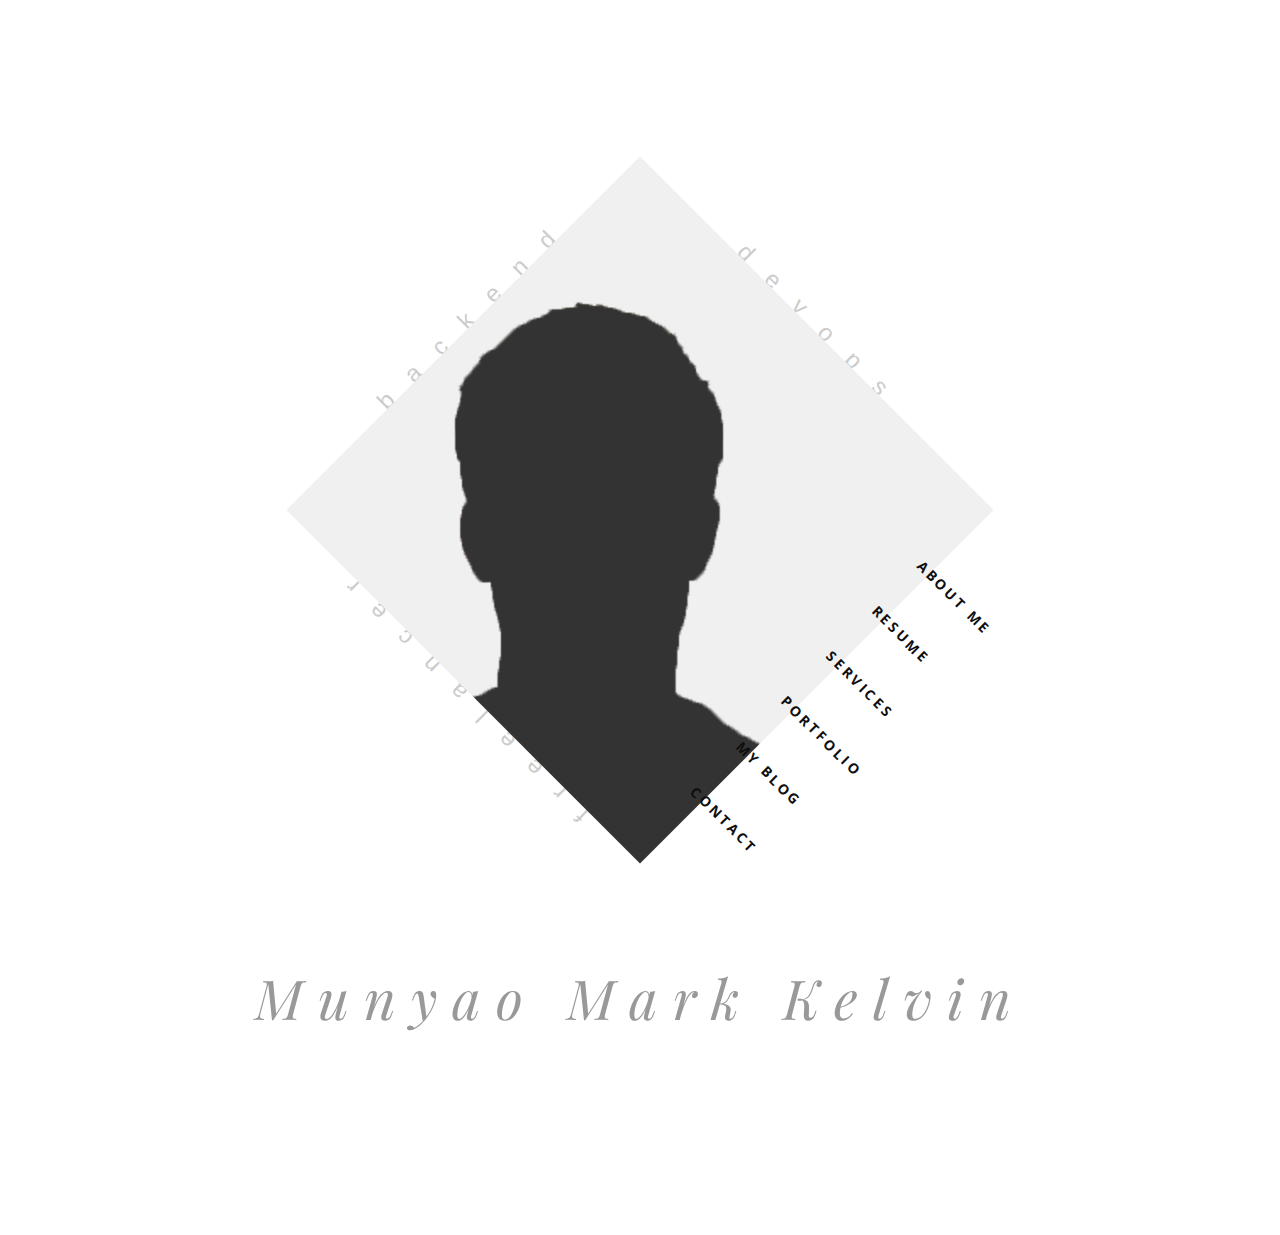
==== commit 38197486: "add portfolio" ====
--- a/index.html
+++ b/index.html
@@ -60,7 +60,7 @@
 					<div class='front-person-img' >
 						
 						<!--person's image-->
-						<img src='img/me.jpg' alt='Symp' >
+						<img src='img/man1.png' alt='Symp' >
 						<!--/person's image-->
 						
 					</div>
@@ -184,7 +184,10 @@
 								
 								
 								<p>
-									Lorem ipsum dolor sit amet, in quodsi vulputate pro. Ius illum vocent mediocritatem an, cum dicta iriure at. Ubique maluisset vel te, his dico vituperata ut. Pro ei phaedrum maluisset. Ex audire suavitate has, ei quodsi tacimates sapientem sed, pri zril ubique ut. Te cum tation munere noluisse. Enim torquatos ne pri, eum mollis salutandi corrumpit et, fugit apeirian duo ad. Ad oportere voluptatibus nec, sea ei civibus praesent. At timeam expetenda inciderint has. Invidunt constituto ne per, paulo omnium quaerendum his eu, cu congue consul cetero cum. Solet honestatis et eum. Lorem ipsum dolor sit amet, in quodsi vulputate pro. Ius illum vocent mediocritatem an, cum dicta iriure at. Ubique maluisset vel te, his dico vituperata ut. Pro ei phaedrum maluisset. Ex audire suavitate has, ei quodsi tacimates sapientem sed, pri zril ubique ut. Te cum tation munere noluisse. Enim torquatos ne pri, eum mollis salutandi corrumpit et, fugit apeirian duo ad.
+									Hello! I'm [Your Name], a passionate backend developer with a strong dedication to open source software. I believe in the power of collaboration and the transformative impact of technology on our society. My journey as a developer has led me to explore the vast possibilities of backend development and actively contribute to open source projects. <br>
+									With a solid foundation in programming languages such as Python and GoLang together with Django and Flask frameworks , I have gained my skills in crafting efficient and scalable solutions. From designing and implementing robust APIs to optimizing database queries, I enjoy the intricate challenges that come with building the backbone of applications. My attention to detail and commitment to writing clean, maintainable code ensure that the systems I develop are not only functional but also sustainable in the long run.<br>
+									I actively contribute to various open source projects, both big and small, as I am inspired by the collaborative nature of the community. Through open source, I have been fortunate to work alongside talented developers from around the world, sharing knowledge, solving problems, and collectively building innovative solutions. <br>
+									Thank you for visiting my portfolio website. I invite you to explore my projects and contributions to open source. If you have any questions or would like to discuss potential collaborations, please feel free to reach out. 
 								</p>
 								
 								<div class='clearfix' ></div>
@@ -221,7 +224,7 @@
 									
 								</ul>
 								
-								<a href='#' class='symp-btn' >Hire Me For Work</a>
+								<a href='kelvinmunyao01@gmail.com' class='symp-btn' >Hire Me For Work</a>
 								
 								<a href='#' class='symp-btn link-btn' ><i class='ion-ios-download' ></i>Download Resume</a>
 								
@@ -254,7 +257,7 @@
 						<div class='row' >
 							
 							<div class='col-xs-6 text-left' >
-								<h4>Johny Doe</h4>
+								<h4>Munyao Kelvin</h4>
 							</div>
 							
 							<div class='col-xs-6 text-right' >
@@ -339,7 +342,7 @@
 									<span>@Moringa School</span>
 									
 									<p>
-										Consul latine iudicabit eu vel. Cu has animal eruditi voluptatibus. Eu volumus explicari sed. Mel mutat vituperata suscipiantur et, et fabellas explicari adipiscing quo.
+										This is was a certificate bootcamp school I attended for further development in Software development.
 									</p>
 									
 								</div>
@@ -351,7 +354,7 @@
 								
 							
 							<li class='timeline-header' >
-								<h4>Experience</h4>
+								<h4>Portfolio Open source Projects</h4>
 							</li>
 							
 							
@@ -365,11 +368,12 @@
 								
 								<div class='timeline-content' >
 									
-									<h4>Web Designer</h4>
+									<h4>Password reset feature</h4>
 									<span>@Themeforest</span>
 									
 									<p>
-										Consul latine iudicabit eu vel. Cu has animal eruditi voluptatibus. Eu volumus explicari sed. Mel mutat vituperata suscipiantur et, et fabellas explicari adipiscing quo.
+										The Project owner wanted the app users to be able to reset their password in case they forgot. Here is a link to the <a href="https://github.com/GeriLife/companionship-care/pull/72">Pull Request</a>
+
 									</p>
 									
 								</div>
@@ -386,11 +390,11 @@
 								
 								<div class='timeline-content' >
 									
-									<h4>Web Developer</h4>
+									<h4>Containerization of discord sage bot</h4>
 									<span>@CodeCanyon</span>
 									
 									<p>
-										Consul latine iudicabit eu vel. Cu has animal eruditi voluptatibus. Eu volumus explicari sed. Mel mutat vituperata suscipiantur et, et fabellas explicari adipiscing quo.
+										The project owner had built a discord bot that interacts with OpenAI’s GPT-3. I used Docker to containerize the whole code base which was a success. The owner then pushed the docker image to the docker registry. Here is the link to the <a href="https://github.com/macizo-hook/discord-sage-bot/pull/15">Pull Request</a>
 									</p>
 									
 								</div>
@@ -407,16 +411,82 @@
 								
 								<div class='timeline-content' >
 									
-									<h4>Blogger</h4>
+									<h4>Dockerizing a programming framework (fuzzable)</h4>
 									<span>@blogspot</span>
 									
 									<p>
-										Consul latine iudicabit eu vel. Cu has animal eruditi voluptatibus. Eu volumus explicari sed. Mel mutat vituperata suscipiantur et, et fabellas explicari adipiscing quo.
+										The Project owner  wanted a framework to be used for automating fuzzable Target Discovery with static analysis. The project was also to be dockerized and the image  pushed to the registry for developers to run it locally  in their projects. Here is a link to the <a href="https://github.com/ex0dus-0x/fuzzable/pull/47">Pull Request</a>       
 									</p>
 									
 								</div>
 								
 							</li>
+
+							<li class="inverse">
+								
+								<div class='timeline-desc' >
+									
+									<h4>2005-2007</h4>
+									
+								</div>
+								
+								<div class='timeline-content' >
+									
+									<h4>Creating a Makefile for easy building</h4>
+									<span>@blogspot</span>
+									
+									<p>
+										The project owner wanted the project to have a makefile which will contain docker-compose commands for building and running a docker container to ease the work of typing the long docker-compose commands.Here is a link to the <a href="https://github.com/yearn/yearn-exporter-api/pull/12">Pull Request</a>
+									</p>
+									
+								</div>
+								
+							</li>
+
+
+							<li>
+								
+								<div class='timeline-desc' >
+									
+									<h4>2005-2007</h4>
+									
+								</div>
+								
+								<div class='timeline-content' >
+									
+									<h4>Check Special character</h4>
+									<span>@blogspot</span>
+									
+									<p>
+										This was part of  Hacktoberfest open source projects where I created a feature that checks for special characters in a Word or sentence.Here is a link to the <a href="https://github.com/codinasion/program/pull/3524">Pull Request</a>
+
+									</p>
+									
+								</div>
+								
+							</li>
+
+							<li class="inverse">
+								
+								<div class='timeline-desc' >
+									
+									<h4>2005-2007</h4>
+									
+								</div>
+								
+								<div class='timeline-content' >
+									
+									<h4>Implementing Timsort in python.</h4>
+									<span>@blogspot</span>
+									
+									<p>
+										The project owner wanted an illustration of how timsort works as another kind of sorting using python language.The contribution was made to a data structure and algorithm repository.Here is a link to the <a href="https://github.com/akgmage/data-structures-and-algorithms/pull/695">Pull Request</a>
+									</p>
+									
+								</div>
+								
+							</li>
+
 							
 							
 						</ul>
@@ -485,7 +555,7 @@
 						<div class='col-md-6 col-md-offset-3' >
 							<div class='section-header main-title text-center' >
 								
-								<h2 class='animate text-over-block' >My Services</h2>
+								<h2 class='animate text-over-block' >My Skillset</h2>
 								
 								<!--divider-->
 								<div class='divider-draft center' ></div>
@@ -500,339 +570,49 @@
 					</div>
 				</div>
 				
-				<div class='services-block section-block' >
-					
-					<div class='container' >
-						
-						<div class='row' >
-							
-							<div class='col-md-3' >
-								<div class='service' >
-									<div class='icon' >
-										<i class='ion-ios-camera' ></i>
-									</div>
-									
-									<div class='content' >
-										
-										<h4>Photography</h4>
-										
-										<p>
-											Ut aboramus, numquam corpora qui naex. Dolore aliquando id duo, voluptua laboramus quo ad.
-										</p>
-										
-									</div>
-								</div>
-							</div>
-							
-							<div class='col-md-3' >
-								<div class='service' >
-									<div class='icon' >
-										<i class='ion-code' ></i>
-									</div>
-									
-									<div class='content' >
-										
-										<h4>Coding</h4>
-										
-										<p>
-											Ut aboramus, numquam corpora qui naex. Dolore aliquando id duo, voluptua laboramus quo ad.
-										</p>
-										
-									</div>
-								</div>
-							</div>
-							
-							<div class='col-md-3' >
-								<div class='service' >
-									<div class='icon' >
-										<i class='ion-ios-lightbulb' ></i>
-									</div>
-									
-									<div class='content' >
-										
-										<h4>Creativity</h4>
-										
-										<p>
-											Ut aboramus, numquam corpora qui naex. Dolore aliquando id duo, voluptua laboramus quo ad.
-										</p>
-										
-									</div>
-								</div>
-							</div>
-							
-							<div class='col-md-3' >
-								<div class='service' >
-									<div class='icon' >
-										<i class='ion-ios-monitor' ></i>
-									</div>
-									
-									<div class='content' >
-										
-										<h4>Web Design</h4>
-										
-										<p>
-											Ut aboramus, numquam corpora qui naex. Dolore aliquando id duo, voluptua laboramus quo ad.
-										</p>
-										
-									</div>
-								</div>
-							</div>
-							
-						</div>
-						
-						<div class='row' >
-							
-							<div class='col-md-3' >
-								<div class='service' >
-									<div class='icon' >
-										<i class='ion-ios-camera' ></i>
-									</div>
-									
-									<div class='content' >
-										
-										<h4>Photography</h4>
-										
-										<p>
-											Ut aboramus, numquam corpora qui naex. Dolore aliquando id duo, voluptua laboramus quo ad.
-										</p>
-										
-									</div>
-								</div>
-							</div>
-							
-							<div class='col-md-3' >
-								<div class='service' >
-									<div class='icon' >
-										<i class='ion-code' ></i>
-									</div>
-									
-									<div class='content' >
-										
-										<h4>Coding</h4>
-										
-										<p>
-											Ut aboramus, numquam corpora qui naex. Dolore aliquando id duo, voluptua laboramus quo ad.
-										</p>
-										
-									</div>
-								</div>
-							</div>
-							
-							<div class='col-md-3' >
-								<div class='service' >
-									<div class='icon' >
-										<i class='ion-ios-lightbulb' ></i>
-									</div>
-									
-									<div class='content' >
-										
-										<h4>Creativity</h4>
-										
-										<p>
-											Ut aboramus, numquam corpora qui naex. Dolore aliquando id duo, voluptua laboramus quo ad.
-										</p>
-										
-									</div>
-								</div>
-							</div>
-							
-							<div class='col-md-3' >
-								<div class='service' >
-									<div class='icon' >
-										<i class='ion-ios-monitor' ></i>
-									</div>
-									
-									<div class='content' >
-										
-										<h4>Web Design</h4>
-										
-										<p>
-											Ut aboramus, numquam corpora qui naex. Dolore aliquando id duo, voluptua laboramus quo ad.
-										</p>
-										
-									</div>
-								</div>
-							</div>
-							
-						</div>
-						
-					</div>
-					
-				</div>
-				
-				
-				
-				<div class='process-block bg-lightgray section-block' >
-					<div class='container' >
-						
-						<div class='section-header text-center' >
-							<h2>Work Process</h2>
-							<!--divider-->
-							<div class='divider-draft center' ></div>
-							<!--/divider-->
-						</div>
-						
-						<div class='row' >
-							
-							<div class='col-md-3' >
-								
-								<div class='process' >
-									
-									<div class='number' >
-										<span>01</span>
-									</div>
-									
-									<div class='content' >
-										
-										<h4>Design</h4>
-										
-										<p>
-											Lorem ipsum dolor sit amet is simply a dummy text used by typeset industries. Lorem ipsum dolor.
-										</p>
-										
-									</div>
-									
-								</div>
-								
-							</div>
-							
-							<div class='col-md-3' >
-								
-								<div class='process' >
-									
-									<div class='number' >
-										<span>02</span>
-									</div>
-									
-									<div class='content' >
-										
-										<h4>Develop</h4>
-										
-										<p>
-											Lorem ipsum dolor sit amet is simply a dummy text used by typeset industries. Lorem ipsum dolor.
-										</p>
-										
-									</div>
-									
-								</div>
-								
-							</div>
-							
-							<div class='col-md-3' >
-								
-								<div class='process' >
-									
-									<div class='number' >
-										<span>03</span>
-									</div>
-									
-									<div class='content' >
-										
-										<h4>Publish</h4>
-										
-										<p>
-											Lorem ipsum dolor sit amet is simply a dummy text used by typeset industries. Lorem ipsum dolor.
-										</p>
-										
-									</div>
-									
-								</div>
-								
-							</div>
-							
-							<div class='col-md-3' >
-								
-								<div class='process last' >
-									
-									<div class='number' >
-										<span>04</span>
-									</div>
-									
-									<div class='content' >
-										
-										<h4>Enjoy</h4>
-										
-										<p>
-											Lorem ipsum dolor sit amet is simply a dummy text used by typeset industries. Lorem ipsum dolor.
-										</p>
-										
-									</div>
-									
-								</div>
-								
-							</div>
-							
-							
-							
-						</div>
-						
-					</div>
-				</div>
-				
-				<div class='testimonials-block section-block' >
-					<div class='container' >
-					
-						<div class='section-header text-center' >
-							
-							<h2 class='animate text-over-block' >Testimonials</h2>
-								
-							<!--divider-->
-							<div class='divider-draft center' ></div>
-							<!--/divider-->
-							
-							
-						</div>
-						
-						<div class='row' >
-							
-							<div class='col-md-8 col-md-offset-2' >
-								
-								<div class='testimonials-slider' >
-									
-									<div class='testimonial' >
-										<p>
-											Ad oportere voluptatibus nec, sea ei civibus praesent. At timeam expetenda inciderint has. Invidunt constituto ne per, paulo omnium quaerendum his eu, cu congue consul cetero. Invidunt constituto ne per, paulo omnium quaerendum his eu, cu congue consul cetero.
-										</p>
-										
-										<div class='author' >
-											<h4>Jack Smith</h4>
-											<p>CEO at Google</p>
-										</div>
-									</div>
-									
-									<div class='testimonial' >
-										<p>
-											Ad oportere voluptatibus nec, sea ei civibus praesent. At timeam expetenda inciderint has. Invidunt constituto ne per, paulo omnium quaerendum his eu, cu congue consul cetero. Invidunt constituto ne per, paulo omnium quaerendum his eu, cu congue consul cetero.
-										</p>
-										
-										<div class='author' >
-											<h4>Jessica Smith</h4>
-											<p>CEO at Google</p>
-										</div>
-									</div>
-									
-									<div class='testimonial' >
-										<p>
-											Ad oportere voluptatibus nec, sea ei civibus praesent. At timeam expetenda inciderint has. Invidunt constituto ne per, paulo omnium quaerendum his eu, cu congue consul cetero. Invidunt constituto ne per, paulo omnium quaerendum his eu, cu congue consul cetero.
-										</p>
-										
-										<div class='author' >
-											<h4>Jim Smith</h4>
-											<p>CEO at Google</p>
-										</div>
-									</div>
-									
-									
-									
-									
-								</div>
-								
-							</div>
-							
-						</div>
-					
-					</div>
-				</div>
+				<section id="skills" class="services">
+					<div class="container">
+					  <div class="section-title">
+						<h2>Skills</h2>
+					  </div>
+					  <div class="row">
+						<div class="col-lg-12" data-aos="fade-up">
+						  <div class="col-md-12 mt-4 mt-md-0 icon-box" data-aos="fade-up" data-aos-delay="100" style="background:#fff">
+							<h4 style="text-align:left;color:#09203a">Languages and Databases</h4>
+								<p>
+								  <img src="https://www.vectorlogo.zone/logos/python/python-horizontal.svg" alt="vectorlogo.zone" height="50" width="150">
+								  <img src="https://www.vectorlogo.zone/logos/golang/golang-ar21.svg" alt="vectorlogo.zone" height="50" width="120">
+								  <img src="https://www.vectorlogo.zone/logos/w3_html5/w3_html5-ar21.svg" alt="vectorlogo.zone">
+								  <img src="https://upload.wikimedia.org/wikipedia/commons/d/d5/CSS3_logo_and_wordmark.svg" alt="upload.wikimedia.org" height="60" width="90">
+								  <img src="https://www.vectorlogo.zone/logos/mysql/mysql-horizontal.svg" alt="vectorlogo.zone" height="70" width="130">
+								  <img src="https://www.vectorlogo.zone/logos/postgresql/postgresql-horizontal.svg" alt="vectorlogo.zone" height="50" width="190">
+				
+								</p>
+							</div>
+							<div class="col-md-12 mt-4 mt-md-0 icon-box" data-aos="lefade-up" data-aos-delay="100" style="background:#fff">
+							  <h4 style="text-align:left;color:#09203a">Frameworks</h4>
+								<p>
+								  <img src="https://www.vectorlogo.zone/logos/pocoo_flask/pocoo_flask-ar21.svg" alt="vectorlogo.zone">
+								  <img src="https://www.vectorlogo.zone/logos/djangoproject/djangoproject-ar21.svg" alt="vectorlogo.zone">
+								  <img src="https://www.vectorlogo.zone/logos/getbootstrap/getbootstrap-ar21.svg" alt="vectorlogo.zone">
+							  </p>
+						  </div>
+						  <div class="col-md-12 mt-4 mt-md-0 icon-box" data-aos="lefade-up" data-aos-delay="100" style="background:#fff">
+							  <h4 style="text-align:left;color:#09203a">Tools</h4>
+								<p>
+								  <img src="https://www.vectorlogo.zone/logos/git-scm/git-scm-ar21.svg" alt="vectorlogo.zone">
+								  <img src="https://www.vectorlogo.zone/logos/google_cloud/google_cloud-ar21.svg" alt="vectorlogo.zone">
+								  <img src="https://www.vectorlogo.zone/logos/heroku/heroku-ar21.svg" alt="vectorlogo.zone">
+								  <img src="https://www.vectorlogo.zone/logos/linux/linux-ar21.svg" alt="vectorlogo.zone">
+								  <img src="https://www.vectorlogo.zone/logos/docker/docker-ar21.svg" alt="vectorlogo.zone">
+								  <img src="https://www.vectorlogo.zone/logos/jenkins/jenkins-ar21.svg" alt="vectorlogo.zone">
+								  
+							  </p>
+						  </div>
+						</div>
+					  </div>
+					</div>
+				  </section>
 				
 				<div class='footer bg-lightgray section-block' >
 					
@@ -934,13 +714,13 @@
 							<div class='item' data-groups='["all","web","photography"]' >
 								<div class='inner' >
 									
-									<img alt='symp' src='img/portfolio/1.jpg' >
+									<img alt='symp' src='img/screenshot.png' >
 									
 									<div class='caption' >
 										
 										<div class='caption-inner' >
 										
-											<h4>Project Title</h4>
+											<h4>Sports Rebels</h4>
 											
 											<ul class='links' >
 												
@@ -969,13 +749,13 @@
 							<div class='item' data-groups='["all","photography","tech"]' >
 								<div class='inner' >
 									
-									<img alt='symp' src='img/portfolio/2.jpg' >
+									<img alt='symp' src='img/shot.png' >
 									
 									<div class='caption' >
 										
 										<div class='caption-inner' >
 										
-											<h4>Project Title</h4>
+											<h4>Popcornflix</h4>
 											
 											<ul class='links' >
 												
@@ -1010,7 +790,7 @@
 										
 										<div class='caption-inner' >
 										
-											<h4>Project Title</h4>
+											<h4>GoNewsInc</h4>
 											
 											<ul class='links' >
 												
@@ -1039,13 +819,13 @@
 							<div class='item' data-groups='["all","web"]' >
 								<div class='inner' >
 									
-									<img alt='symp' src='img/portfolio/4.jpg' >
+									<img alt='symp' src='img/cli.png' >
 									
 									<div class='caption' >
 										
 										<div class='caption-inner' >
 										
-											<h4>Project Title</h4>
+											<h4>WeatherAppCli</h4>
 											
 											<ul class='links' >
 												
@@ -1070,17 +850,17 @@
 									
 								</div>
 							</div>
-							
-							<div class='item' data-groups='["all","tech"]' >
+
+							<div class='item' data-groups='["all","web"]' >
 								<div class='inner' >
 									
-									<img alt='symp' src='img/portfolio/5.jpg' >
+									<img alt='symp' src='img/portfolio/4.jpg' >
 									
 									<div class='caption' >
 										
 										<div class='caption-inner' >
 										
-											<h4>Project Title</h4>
+											<h4>UrlShortener: (FastApi)</h4>
 											
 											<ul class='links' >
 												
@@ -1091,7 +871,7 @@
 												</li>
 												
 												<li>
-													<a href='img/portfolio/5.jpg' class='image-link' >
+													<a href='img/portfolio/4.jpg' class='image-link' >
 														<i class='ion-ios-search' ></i>
 													</a>
 												</li>
@@ -1106,148 +886,7 @@
 								</div>
 							</div>
 							
-							<div class='item' data-groups='["all","photography"]' >
-								<div class='inner' >
-									
-									<img alt='symp' src='img/portfolio/6.jpg' >
-									
-									<div class='caption' >
-										
-										<div class='caption-inner' >
-										
-											<h4>Project Title</h4>
-											
-											<ul class='links' >
-												
-												<li>
-													<a href='work.html' >
-														<i class='ion-ios-plus-empty' ></i>
-													</a>
-												</li>
-												
-												<li>
-													<a href='img/portfolio/6.jpg' class='image-link' >
-														<i class='ion-ios-search' ></i>
-													</a>
-												</li>
-												
-											</ul>
-										
-										</div>
-										
-										
-									</div>
-									
-								</div>
-							</div>
-							
-							<div class='item' data-groups='["all","web"]' >
-								<div class='inner' >
-									
-									<img alt='symp' src='img/portfolio/7.jpg' >
-									
-									<div class='caption' >
-										
-										<div class='caption-inner' >
-										
-											<h4>Project Title</h4>
-											
-											<ul class='links' >
-												
-												<li>
-													<a href='work.html' >
-														<i class='ion-ios-plus-empty' ></i>
-													</a>
-												</li>
-												
-												<li>
-													<a href='img/portfolio/7.jpg' class='image-link' >
-														<i class='ion-ios-search' ></i>
-													</a>
-												</li>
-												
-											</ul>
-										
-										</div>
-										
-										
-									</div>
-									
-								</div>
-							</div>
-							
-							<div class='item' data-groups='["all","tech"]' >
-								<div class='inner' >
-									
-									<img alt='symp' src='img/portfolio/8.jpg' >
-									
-									<div class='caption' >
-										
-										<div class='caption-inner' >
-										
-											<h4>Project Title</h4>
-											
-											<ul class='links' >
-												
-												<li>
-													<a href='work.html' >
-														<i class='ion-ios-plus-empty' ></i>
-													</a>
-												</li>
-												
-												<li>
-													<a href='img/portfolio/8.jpg' class='image-link' >
-														<i class='ion-ios-search' ></i>
-													</a>
-												</li>
-												
-											</ul>
-										
-										</div>
-										
-										
-									</div>
-									
-								</div>
-							</div>
-							
-							<div class='item' data-groups='["all","photography"]' >
-								<div class='inner' >
-									
-									<img alt='symp' src='img/portfolio/9.jpg' >
-									
-									<div class='caption' >
-										
-										<div class='caption-inner' >
-										
-											<h4>Project Title</h4>
-											
-											<ul class='links' >
-												
-												<li>
-													<a href='work.html' >
-														<i class='ion-ios-plus-empty' ></i>
-													</a>
-												</li>
-												
-												<li>
-													<a href='img/portfolio/9.jpg' class='image-link' >
-														<i class='ion-ios-search' ></i>
-													</a>
-												</li>
-												
-											</ul>
-										
-										</div>
-										
-										
-									</div>
-									
-								</div>
-							</div>
-							
-							
-							
+						
 						</div>
 						
 					</div>
@@ -1348,8 +987,8 @@
 									<div class='content' >
 										
 										<h4>
-											<a href='post.html' >
-												Simple Post With Image
+											<a href='https://medium.com/@munyaokelvin/how-to-fetch-data-from-an-ajax-fetch-api-in-django-e825a329a36d' >
+												How to fetch data from an AJAX Fetch API in Django.
 											</a>
 										</h4>
 										
@@ -1357,28 +996,23 @@
 											
 											<li>
 												<i class='ion-ios-person' ></i>
-												<span>Johny Doe</span>
+												<span>Munyao Kelvin</span>
 											</li>
 											
 											<li>
 												<i class='ion-ios-clock' ></i>
-												<span>14 June 2015</span>
+												<span>03 April 2023</span>
 											</li>
-											
-											<li>
-												<i class='ion-ios-chatbubble' ></i>
-												<span>5</span>
-											</li>
-											
-											
+										
+									
 											
 										</ul>
 										
 										<p>
-											Cu illud lorem putent vel. Eum in movet nostrum referrentur. His ne tantas tractatos. Sit eu saperet antiopam scripserit. Ei albucius consequuntur sea, no nominavi fabellas phaedrum his....
+											AJAX provides a way to send a GET or POST request to a Django view and receive any returned data without a page refresh.......
 										</p>
 										
-										<a href='post.html' class='read-more' >
+										<a href='https://medium.com/@munyaokelvin/how-to-fetch-data-from-an-ajax-fetch-api-in-django-e825a329a36d' class='read-more' >
 											Read More
 											<i class='ion-ios-arrow-thin-right' ></i>
 										</a>
@@ -1396,8 +1030,8 @@
 									<div class='content' >
 										
 										<h4>
-											<a href='post.html' >
-												Simple Post With Image
+											<a href='https://medium.com/@munyaokelvin/args-and-kwargs-in-python-750e0b18564e' >
+												*args and **kwargs in python
 											</a>
 										</h4>
 										
@@ -1405,28 +1039,23 @@
 											
 											<li>
 												<i class='ion-ios-person' ></i>
-												<span>Johny Doe</span>
+												<span>Munyao Kelvin</span>
 											</li>
 											
 											<li>
 												<i class='ion-ios-clock' ></i>
-												<span>14 June 2015</span>
+												<span>31 Jan 2023</span>
 											</li>
 											
-											<li>
-												<i class='ion-ios-chatbubble' ></i>
-												<span>5</span>
-											</li>
-											
 											
 											
 										</ul>
 										
 										<p>
-											Cu illud lorem putent vel. Eum in movet nostrum referrentur. His ne tantas tractatos. Sit eu saperet antiopam scripserit. Ei albucius consequuntur sea, no nominavi fabellas phaedrum his....
+											In this article, we are going to understand what *args and **kwargs mean in python functions and how are they useful......
 										</p>
 										
-										<a href='post.html' class='read-more' >
+										<a href='https://medium.com/@munyaokelvin/args-and-kwargs-in-python-750e0b18564e' class='read-more' >
 											Read More
 											<i class='ion-ios-arrow-thin-right' ></i>
 										</a>
@@ -1444,8 +1073,8 @@
 									<div class='content' >
 										
 										<h4>
-											<a href='post.html' >
-												Simple Post With Image
+											<a href='https://medium.com/@munyaokelvin/understanding-virtualization-12a2454de713' >
+												Understanding Virtualization.
 											</a>
 										</h4>
 										
@@ -1453,28 +1082,22 @@
 											
 											<li>
 												<i class='ion-ios-person' ></i>
-												<span>Johny Doe</span>
+												<span>Munyao Kelvin</span>
 											</li>
 											
 											<li>
 												<i class='ion-ios-clock' ></i>
-												<span>14 June 2015</span>
+												<span>16 August 2023</span>
 											</li>
 											
-											<li>
-												<i class='ion-ios-chatbubble' ></i>
-												<span>5</span>
-											</li>
-											
-											
 											
 										</ul>
 										
 										<p>
-											Cu illud lorem putent vel. Eum in movet nostrum referrentur. His ne tantas tractatos. Sit eu saperet antiopam scripserit. Ei albucius consequuntur sea, no nominavi fabellas phaedrum his....
+											In this article, we are going to get an understanding of what virtualization is and also basically how it works.....
 										</p>
 										
-										<a href='post.html' class='read-more' >
+										<a href='https://medium.com/@munyaokelvin/understanding-virtualization-12a2454de713' class='read-more' >
 											Read More
 											<i class='ion-ios-arrow-thin-right' ></i>
 										</a>
@@ -1483,10 +1106,46 @@
 									
 								</div>
 								
-								<div class='post-more' >
-									<a href='#' class='more-link' >
-										Load More
-									</a>
+								<div class='post' >
+									
+									<div class='media' >
+										<img alt='symp' src='img/bg2.jpg' >
+									</div>
+									
+									<div class='content' >
+										
+										<h4>
+											<a href='https://medium.com/@munyaokelvin/dockerfile-syntax-explained-9164c6642287' >
+												Dockerfile Syntax Explained.
+											</a>
+										</h4>
+										
+										<ul class='post-icons' >
+											
+											<li>
+												<i class='ion-ios-person' ></i>
+												<span>Munyao Kelvin</span>
+											</li>
+											
+											<li>
+												<i class='ion-ios-clock' ></i>
+												<span>15 Aug 2022</span>
+											</li>
+											
+											
+											
+										</ul>
+										
+										<p>
+											A Dockerfile is a set of instructions that tells Docker how to build....
+										</p>
+										
+										<a href='https://medium.com/@munyaokelvin/dockerfile-syntax-explained-9164c6642287' class='read-more' >
+											Read More
+											<i class='ion-ios-arrow-thin-right' ></i>
+										</a>
+										
+									</div>
 								</div>
 								
 							</div>
@@ -1517,33 +1176,7 @@
 													<i class='ion-ios-folder' ></i> Categories
 												</h4>
 											</div>
-											
-											<ul class='sidebar-list' >
-												
-												<li>
-													<a href='#' >Web Design</a>
-												</li>
-												
-												<li>
-													<a href='#' >Travel</a>
-												</li>
-												
-												<li>
-													<a href='#' >Life Style</a>
-												</li>
-												
-												<li>
-													<a href='#' >Photography</a>
-												</li>
-												
-												<li>
-													<a href='#' >Technology</a>
-												</li>
-												
-												
-												
-											</ul>
-										
+									
 										</div>
 									</div>
 									
@@ -1555,39 +1188,6 @@
 												Recent Posts
 											</h4>
 										</div>
-										
-										
-											<ul class='sidebar-list' >
-												
-												<li>
-													<a href='#' >
-														Your Recent Post's Title. Lorem ipsum dolor sit amet is simply a dummy text.
-													</a>
-												</li>
-												
-												<li>
-													<a href='#' >
-														Your Recent Post's Title. Lorem ipsum dolor sit amet is simply a dummy text.
-													</a>
-												</li>
-												
-												<li>
-													<a href='#' >
-														Your Recent Post's Title. Lorem ipsum dolor sit amet is simply a dummy text.
-													</a>
-												</li>
-												
-												<li>
-													<a href='#' >
-														Your Recent Post's Title. Lorem ipsum dolor sit amet is simply a dummy text.
-													</a>
-												</li>
-												
-												
-												
-											</ul>
-										
-										
 									</div>
 									
 									<div class='sidebar-widget' >
@@ -1597,38 +1197,6 @@
 												<i class='ion-archive' ></i>
 												Archives
 											</h4>
-											
-											<ul class='sidebar-list' >
-												
-												<li>
-													<a href='#' >
-														June (14)
-													</a>
-												</li>
-												
-												<li>
-													<a href='#' >
-														July (10)
-													</a>
-												</li>
-												
-												<li>
-													<a href='#' >
-														August(6)
-													</a>
-												</li>
-												
-												
-												<li>
-													<a href='#' >
-														September(7)
-													</a>
-												</li>
-												
-												
-											
-											</ul>
-											
 										</div>
 									</div>
 									
@@ -1640,34 +1208,6 @@
 											</h4>
 										</div>
 										
-										<ul class='sidebar-list list-inline' >
-											<li>
-												<a href='#' >Design</a>
-											</li>
-											<li>
-												<a href='#' >Tech</a>
-											</li>
-											<li>
-												<a href='#' >Web</a>
-											</li>
-											<li>
-												<a href='#' >Modern</a>
-											</li>
-											<li>
-												<a href='#' >Photography</a>
-											</li>
-											<li>
-												<a href='#' >Life</a>
-											</li>
-											<li>
-												<a href='#' >App</a>
-											</li>
-											<li>
-												<a href='#' >Template</a>
-											</li>
-											
-										</ul>
-										
 									</div>
 									
 								</div>
@@ -1689,7 +1229,7 @@
 						<div class='row' >
 							
 							<div class='col-xs-6 text-left' >
-								<h4>Johny Doe</h4>
+								<h4>Munyao Kelvin</h4>
 							</div>
 							
 							<div class='col-xs-6 text-right' >
@@ -1747,7 +1287,7 @@
 									<div class='divider-draft center' ></div>
 									<!--/divider-->
 									<p>
-										I'm available for freelancing. If you want something to be built or just to say hi, feel free to shoot me a message.
+										I'm available for any openings and collaborative work.
 									</p>
 								</div>
 							
@@ -1755,67 +1295,55 @@
 						</div>
 						
 						<div class='row' >
-							<div class='col-md-8 col-md-offset-2' >
-								
-								<form id='contact-form' class='contact-form' action='mail.php' method='post' data-toggle='validator' >
-									
-									<div id='contact-form-result' ></div>
-									
-									<div class='row' >
-										
-										<div class='col-md-6' >
-											
-											<div class='form-group' >
-												<input type='text' class='form-control' placeholder='Name' required>
-												
-												<div class='help-block with-errors' ></div>
-											</div>
-										
-										</div>
-										
-										<div class='col-md-6' >
-											<div class='form-group' >
-												<input type='email' class='form-control' placeholder='Email' required>
-												
-												<div class='help-block with-errors' ></div>
-							
-											</div>
-										</div>
-										
-									</div>
-									
-									<div class='row' >
-										
-										<div class='col-md-6' >
-											<div class='form-group' >
-												<input type='text' class='form-control' placeholder='Phone' required>
-												<div class='help-block with-errors' ></div>
-												
-											</div>
-										</div>
-										
-										<div class='col-md-6' >
-											<div class='form-group' >
-												<input type='text' class='form-control' placeholder='Website' required>
-												<div class='help-block with-errors' ></div>
-												
-											</div>
-										</div>
-										
-									</div>
-									
-									<div class='form-group' >
-										<textarea rows='5' class='form-control' placeholder='Message' required></textarea>
-										<div class='help-block with-errors' ></div>
-									</div>
-									
-									<div class='form-group text-center' >
-										<button type='submit' class='symp-btn' >Send Message</button>
-									</div>
-									
-									
-								</form>
-							</div>
+							<section id="contacts" class="contact">
+								<div class="container">
+							
+								  <div class="section-title">
+									<h2>Contact</h2>
+								  </div>
+							
+								  <div class="row mt-2">
+							
+									<div class="col-md-6 d-flex align-items-stretch">
+									  <div class="info-box">
+										<i class="bx bx-map"></i>
+										<h3>My Address</h3>
+										<p>Nairobi, Kenya</p>
+										<p>00100</p>
+									  </div>
+									</div>
+									<div class="col-md-6 mt-4 mt-md-0 d-flex align-items-stretch">
+										<div class="info-box">
+										  <i class="bx bx-share-alt"></i>
+										  <h3>Social Profiles</h3>
+										  <div class="social-links">
+											<a href="https://twitter.com/MunyaoKelvin0" target="_blank" class="linkedin"><img src="https://www.vectorlogo.zone/logos/twitter/twitter-official.svg" alt="twitter" style="width: 10%; height: 10%;"></a>
+											<a href="https://github.com/Marsh-sudo?tab=repositories" target="_blank" class="github"><img src="https://www.vectorlogo.zone/logos/github/github-ar21.svg" alt="github" style="width: 16%; height: 16%;"></a>
+											<a href="https://www.linkedin.com/in/munyao-kelvin-771091228/" target="_blank" class="google"><img src="https://www.vectorlogo.zone/logos/linkedin/linkedin-ar21.svg" style="width: 16%; height: 16%;" alt=""></a>
+							  
+										  </div>
+										</div>
+									  </div>
+							  
+									  <div class="col-md-6 mt-4 d-flex align-items-stretch">
+										<div class="info-box">
+										  <i class="bx bx-envelope"></i>
+										  <h3>Email</h3>
+										  <p>kelvinmunyao01@gmail.com</p>
+										  <p>kelvinmarsh01@gmail.com</p>
+										</div>
+									  </div>
+									  <div class="col-md-6 mt-4 align-items-stretch">
+										<div class="info-box">
+										  <i class="bx bx-phone-call"></i>
+										  <h3>Contact</h3>
+										  <p>+254 729721616</p>
+										</div>
+									  </div>
+									</div>
+									<!-- <div id="sfczmlqxr5caww28rswrt8849ghbekgnh3j" ></div><script type="text/javascript" src="https://counter1.stat.ovh/private/counter.js?c=zmlqxr5caww28rswrt8849ghbekgnh3j&down=async" async></script><noscript><a href="https://www.freecounterstat.com" title="free web counter"><img src="https://counter1.stat.ovh/private/freecounterstat.php?c=zmlqxr5caww28rswrt8849ghbekgnh3j" border="0" title="free web counter" alt="free web counter" style="visibility: none;"></a></noscript> -->
+								</div>
+							</section>
 						</div>
 
 						
@@ -1830,7 +1358,7 @@
 						<div class='row' >
 							
 							<div class='col-xs-6 text-left' >
-								<h4>Johny Doe</h4>
+								<h4>Munyao Kelvin</h4>
 							</div>
 							
 							<div class='col-xs-6 text-right' >
